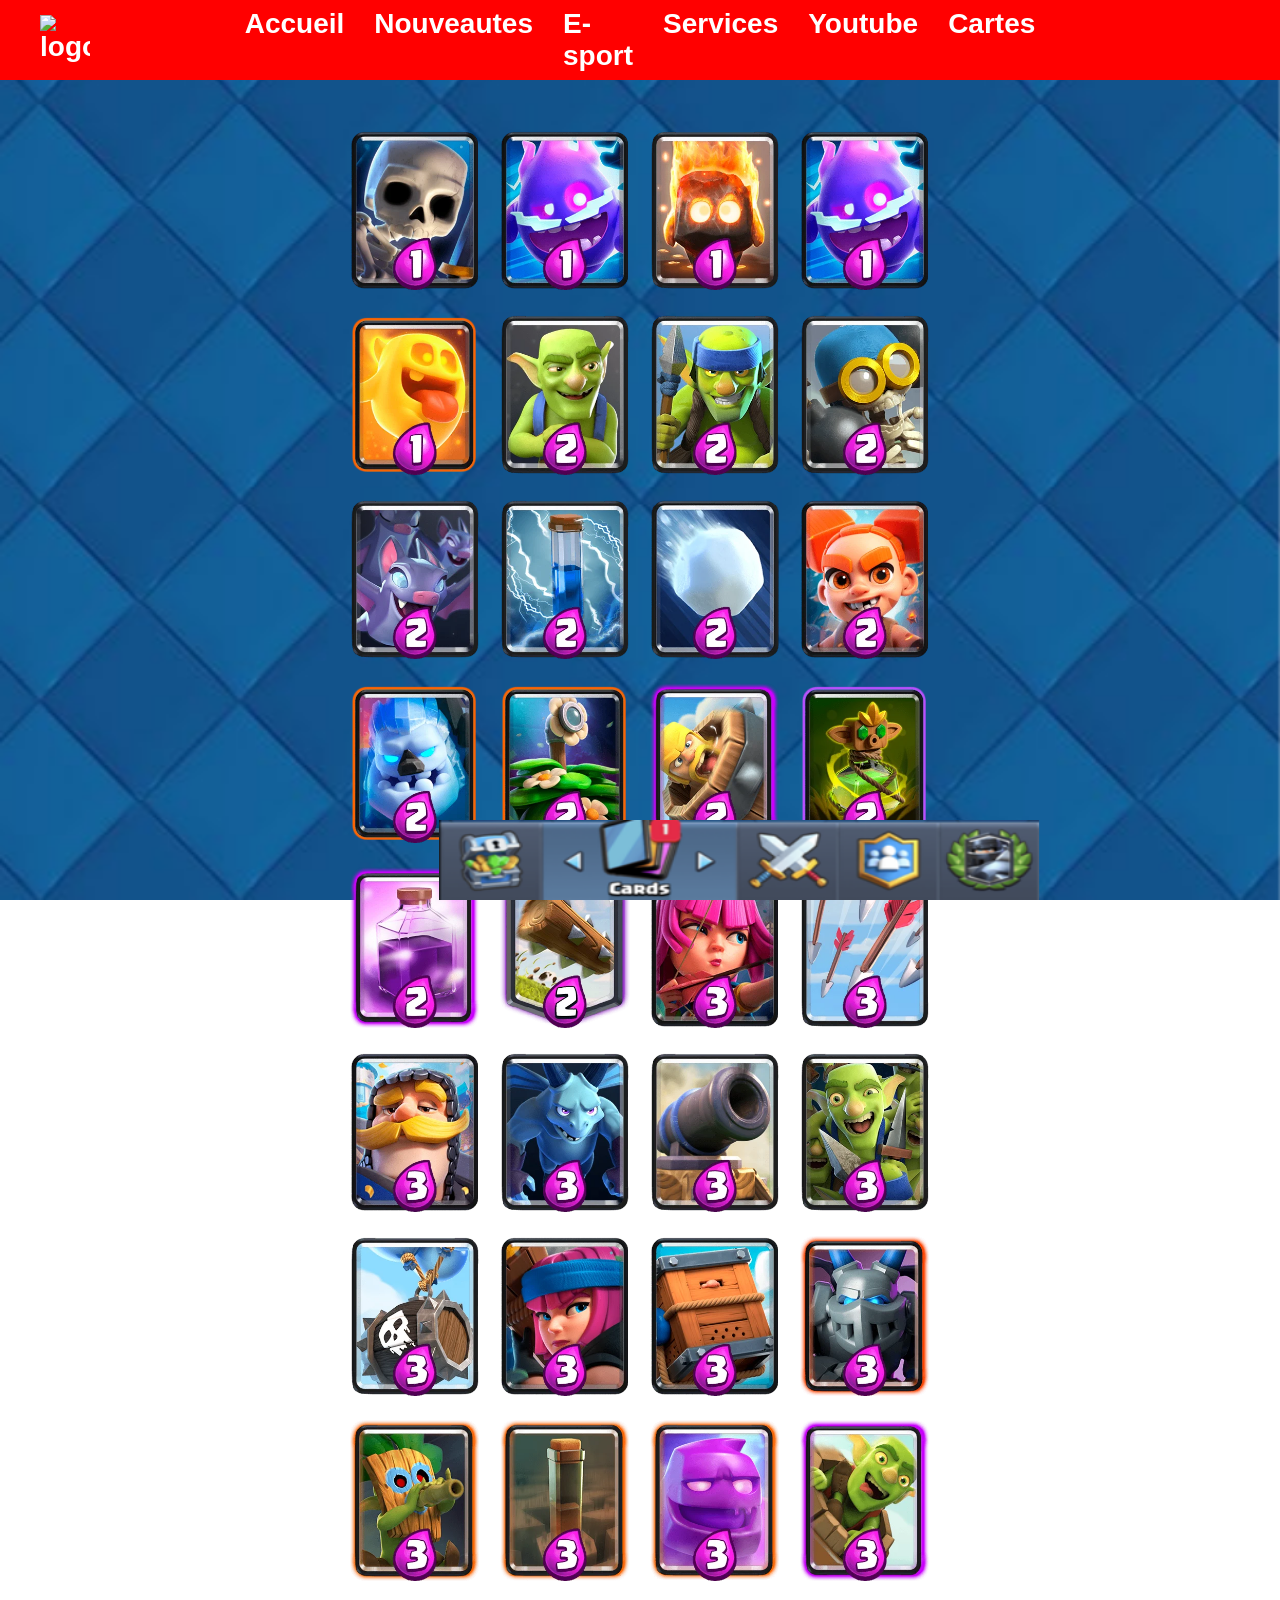
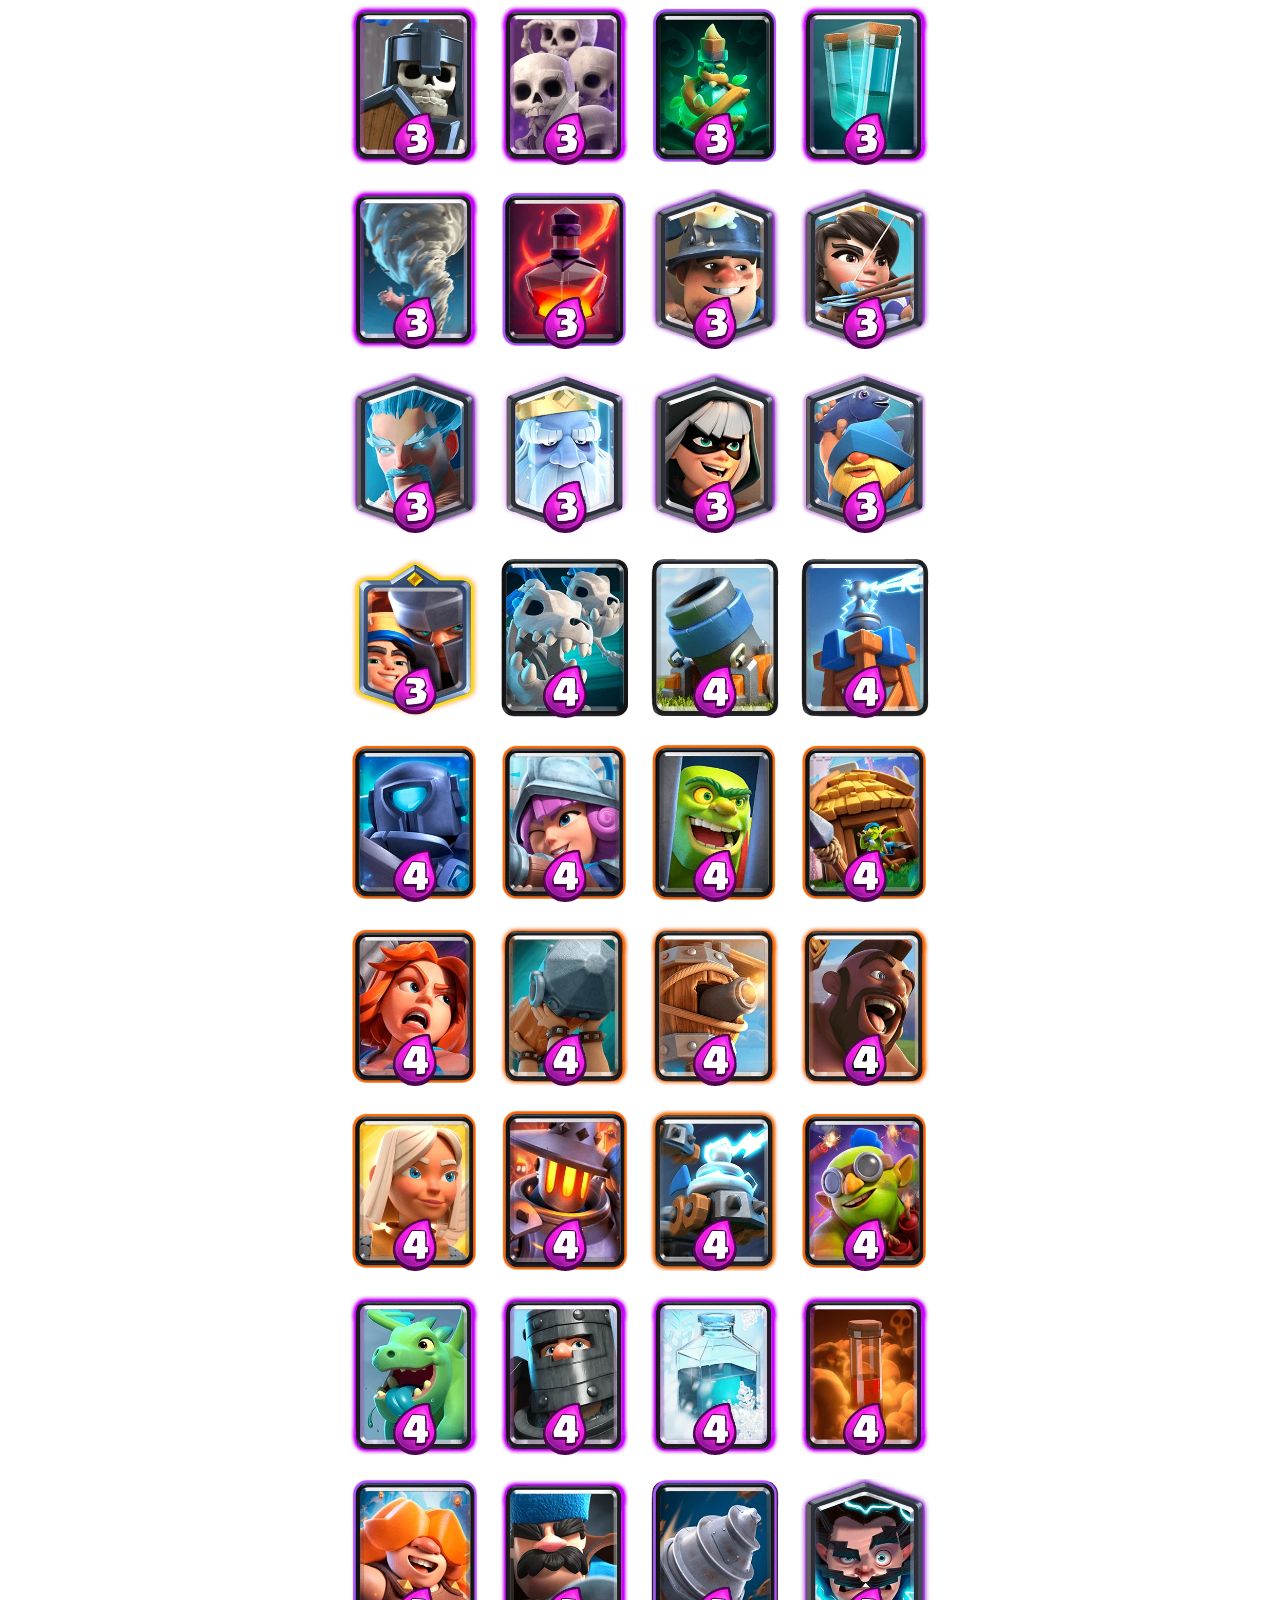
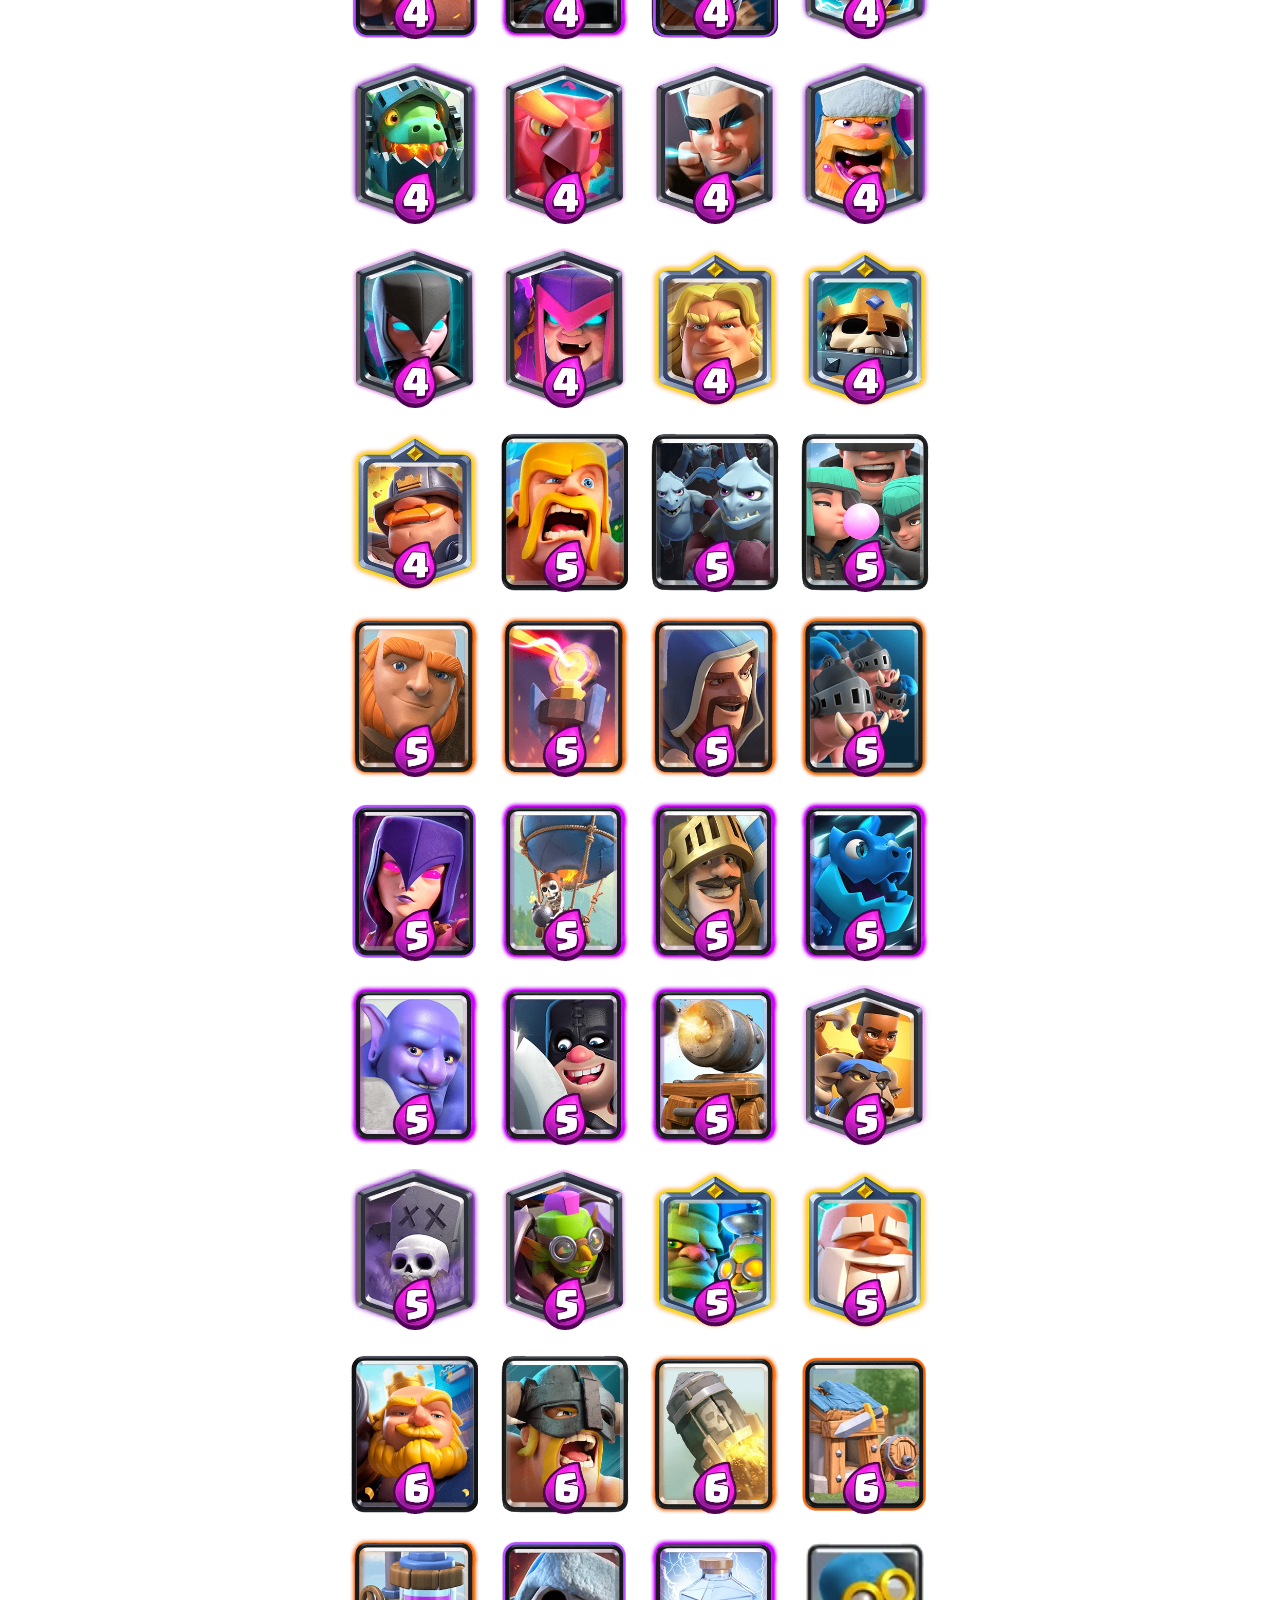
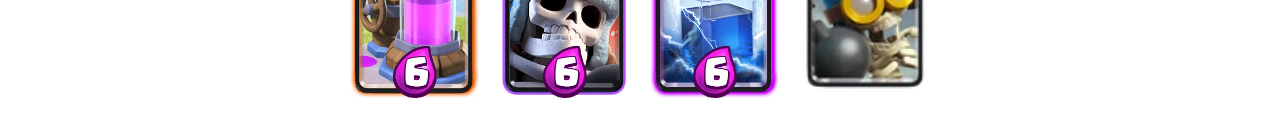
==== cartes.html @ 2c396a4c "commiit" ====
<!DOCTYPE html>
<html lang="fr">
<head>
    <meta charset="UTF-8_fr">
    <meta name="viewport" content="width=device-width, initial-scale=1.0">
    <title>Clash Royale Suisse 🇨🇭</title>
    <link rel="stylesheet" href="style_webdb.css">
    <link rel="icon" href="Capture d’écran 2026-01-23 150504.png" type="image/png">
</head>
<body>
    <header>
<div id="header">

</div>
    <nav class="navigation">
        <a href="site_p_webdb.html" class="logo-link">
          
          <!--image arriere page-->
            <img src="Capture d’écran 2026-01-23 150504.png" alt="logo" id="logo" width="50" height="50">
        </a>

        <!--liens en haut-->
        <div class="nav-links">
            <a href="site_p_webdb.html">Accueil</a>
            <a href="site_news.html">Nouveautes</a>
            <a href="https://discord.com/">E-sport</a>
            <a href="site_contact.html">Services</a>
            <a href="https://www.youtube.com/@mhlgcr_off">Youtube</a>
            <a href="https://www.youtube.com/@mhlgcr_off">Cartes</a>

        </div>
    </nav>
    <img src="a2fb230ac13e58c9232bc22892220593.jpg" alt="Image de fond" class="arrire-image-pour-site">
    </header>
    <div class="cr-margin">
        <a href="youtube.com">
        <img src="Skellies.webp" alt="Carte de Bomber">
    </a>
    <a href="tiktok.com">
        <img src="ElectroSpirit.webp" alt="Carte de Bomber">
    </a>
    <a href="tiktok.com">
        <img src="FireSpirit.webp" alt="Carte de Bomber">
    </a>
    <a href="tiktok.com">
        <img src="ElectroSpirit.webp" alt="Carte de Bomber">
    </a>
    <a href="tiktok.com">
        <img src="HealSpirit.webp" alt="Carte de Bomber">
    </a>
    <a href="tiktok.com">
        <img src="Gobs.webp" alt="Carte de Bomber">
    </a>
    <a href="tiktok.com">
        <img src="SpearGobs.webp" alt="Carte de Bomber">
    </a>
    <a href="tiktok.com">
        <img src="Bomber.webp" alt="Carte de Bomber">
    </a>
    <a href="youtube.com">
        <img src="Bats.webp" alt="Carte de Bomber">
    </a>
    <a href="tiktok.com">
        <img src="Zap.webp" alt="Carte de Bomber">
    </a>
    <a href="tiktok.com">
        <img src="Snowball.webp" alt="Carte de Bomber">
    </a>
    <a href="tiktok.com">
        <img src="Berserker.webp" alt="Carte de Bomber">
    </a>
    <a href="tiktok.com">
        <img src="IceGolem.webp" alt="Carte de Bomber">
    </a>
    <a href="tiktok.com">
        <img src="SuspiciousBush.webp" alt="Carte de Bomber">
    </a>
    <a href="tiktok.com">
        <img src="BarbBarrel.webp" alt="Carte de Bomber">
    </a>
    <a href="tiktok.com">
        <img src="GoblinCurse.webp" alt="Carte de Bomber">
    </a>
    <a href="youtube.com">
        <img src="Rage.webp" alt="Carte de Bomber">
    </a>
    <a href="tiktok.com">
        <img src="Log.webp" alt="Carte de Bomber">
    </a>
    <a href="tiktok.com">
        <img src="Archers.webp" alt="Carte de Bomber">
    </a>
    <a href="tiktok.com">
        <img src="Arrows.webp" alt="Carte de Bomber">
    </a>
    <a href="tiktok.com">
        <img src="Knight.webp" alt="Carte de Bomber">
    </a>
    <a href="tiktok.com">
        <img src="Minions.webp" alt="Carte de Bomber">
    </a>
    <a href="tiktok.com">
        <img src="Cannon.webp" alt="Carte de Bomber">
    </a>
    <a href="tiktok.com">
        <img src="GobGang.webp" alt="Carte de Bomber">
    </a>
    <a href="youtube.com">
        <img src="SkellyBarrel.webp" alt="Carte de Bomber">
    </a>
    <a href="tiktok.com">
        <img src="Firecracker.webp" alt="Carte de Bomber">
    </a>
    <a href="tiktok.com">
        <img src="RoyalDelivery.webp" alt="Carte de Bomber">
    </a>
    <a href="tiktok.com">
        <img src="MM.webp" alt="Carte de Bomber">
    </a>
    <a href="tiktok.com">
        <img src="DartGob.webp" alt="Carte de Bomber">
    </a>
    <a href="tiktok.com">
        <img src="Earthquake.webp" alt="Carte de Bomber">
    </a>
    <a href="tiktok.com">
        <img src="ElixirGolem.webp" alt="Carte de Bomber">
    </a>
    <a href="tiktok.com">
        <img src="Barrel.webp" alt="Carte de Bomber">
    </a>
    <a href="youtube.com">
        <img src="Guards.webp" alt="Carte de Bomber">
    </a>
    <a href="tiktok.com">
        <img src="Skarmy.webp" alt="Carte de Bomber">
    </a>
    <a href="tiktok.com">
        <img src="Vines.webp" alt="Carte de Bomber">
    </a>
    <a href="tiktok.com">
        <img src="Clone.webp" alt="Carte de Bomber">
    </a>
    <a href="tiktok.com">
        <img src="Tornado.webp" alt="Carte de Bomber">
    </a>
    <a href="tiktok.com">
        <img src="Void.webp" alt="Carte de Bomber">
    </a>
    <a href="tiktok.com">
        <img src="Miner.webp" alt="Carte de Bomber">
    </a>
    <a href="tiktok.com">
        <img src="Princess.webp" alt="Carte de Bomber">
    </a>
    <a href="youtube.com">
        <img src="IceWiz.webp" alt="Carte de Bomber">
    </a>
    <a href="tiktok.com">
        <img src="Ghost.webp" alt="Carte de Bomber">
    </a>
    <a href="tiktok.com">
        <img src="Bandit.webp" alt="Carte de Bomber">
    </a>
    <a href="tiktok.com">
        <img src="Fisherman.webp" alt="Carte de Bomber">
    </a>
    <a href="tiktok.com">
        <img src="LittlePrince.webp" alt="Carte de Bomber">
    </a>
    <a href="tiktok.com">
        <img src="SkeletonDragons.webp" alt="Carte de Bomber">
    </a>
    <a href="tiktok.com">
        <img src="Mortar.webp" alt="Carte de Bomber">
    </a>
    <a href="tiktok.com">
        <img src="Tesla.webp" alt="Carte de Bomber">
    </a>
    <a href="youtube.com">
        <img src="MP.webp" alt="Carte de Bomber">
    </a>
    <a href="tiktok.com">
        <img src="Musk.webp" alt="Carte de Bomber">
    </a>
    <a href="tiktok.com">
        <img src="GoblinCage.webp" alt="Carte de Bomber">
    </a>
    <a href="tiktok.com">
        <img src="GobHut.webp" alt="Carte de Bomber">
    </a>
    <a href="tiktok.com">
        <img src="Valk.webp" alt="Carte de Bomber">
    </a>
    <a href="tiktok.com">
        <img src="Ram.webp" alt="Carte de Bomber">
    </a>
    <a href="tiktok.com">
        <img src="FlyingMachine.webp" alt="Carte de Bomber">
    </a>
    <a href="tiktok.com">
        <img src="Hog.webp" alt="Carte de Bomber">
    </a>
    <a href="youtube.com">
        <img src="BattleHealer.webp" alt="Carte de Bomber">
    </a>
    <a href="tiktok.com">
        <img src="Furnace.webp" alt="Carte de Bomber">
    </a>
    <a href="tiktok.com">
        <img src="Zappies.webp" alt="Carte de Bomber">
    </a>
    <a href="tiktok.com">
        <img src="GoblinDemolisher.webp" alt="Carte de Bomber">
    </a>
    <a href="tiktok.com">
        <img src="BabyD.webp" alt="Carte de Bomber">
    </a>
    <a href="tiktok.com">
        <img src="DarkPrince.webp" alt="Carte de Bomber">
    </a>
    <a href="tiktok.com">
        <img src="Freeze.webp" alt="Carte de Bomber">
    </a>
    <a href="tiktok.com">
        <img src="Poison.webp" alt="Carte de Bomber">
    </a>
    <a href="youtube.com">
        <img src="RuneGiant.webp" alt="Carte de Bomber">
    </a>
    <a href="tiktok.com">
        <img src="Hunter.webp" alt="Carte de Bomber">
    </a>
    <a href="tiktok.com">
        <img src="GoblinDrill.webp" alt="Carte de Bomber">
    </a>
    <a href="tiktok.com">
        <img src="eWiz.webp" alt="Carte de Bomber">
    </a>
    <a href="tiktok.com">
        <img src="InfernoD.webp" alt="Carte de Bomber">
    </a>
    <a href="tiktok.com">
        <img src="Phoenix.webp" alt="Carte de Bomber">
    </a>
    <a href="tiktok.com">
        <img src="MagicArcher.webp" alt="Carte de Bomber">
    </a>
    <a href="tiktok.com">
        <img src="Lumber.webp" alt="Carte de Bomber">
    </a>
    <a href="youtube.com">
        <img src="NightWitch.webp" alt="Carte de Bomber">
    </a>
    <a href="tiktok.com">
        <img src="MotherWitch.webp" alt="Carte de Bomber">
    </a>
    <a href="tiktok.com">
        <img src="GoldenKnight.webp" alt="Carte de Bomber">
    </a>
    <a href="tiktok.com">
        <img src="SkeletonKing.webp" alt="Carte de Bomber">
    </a>
    <a href="tiktok.com">
        <img src="MightyMiner.webp" alt="Carte de Bomber">
    </a>
    <a href="tiktok.com">
        <img src="Barbs.webp" alt="Carte de Bomber">
    </a>
    <a href="tiktok.com">
        <img src="Horde.webp" alt="Carte de Bomber">
    </a>
    <a href="tiktok.com">
        <img src="Rascals.webp" alt="Carte de Bomber">
    </a>
    <a href="youtube.com">
        <img src="Giant.webp" alt="Carte de Bomber">
    </a>
    <a href="tiktok.com">
        <img src="Inferno.webp" alt="Carte de Bomber">
    </a>
    <a href="tiktok.com">
        <img src="Wiz.webp" alt="Carte de Bomber">
    </a>
    <a href="tiktok.com">
        <img src="RoyalHogs.webp" alt="Carte de Bomber">
    </a>
    <a href="tiktok.com">
        <img src="Witch.webp" alt="Carte de Bomber">
    </a>
    <a href="tiktok.com">
        <img src="Balloon.webp" alt="Carte de Bomber">
    </a>
    <a href="tiktok.com">
        <img src="Prince.webp" alt="Carte de Bomber">
    </a>
    <a href="tiktok.com">
        <img src="eDragon.webp" alt="Carte de Bomber">
    </a>
    <a href="youtube.com">
        <img src="Bowler.webp" alt="Carte de Bomber">
    </a>
    <a href="tiktok.com">
        <img src="Exe.webp" alt="Carte de Bomber">
    </a>
    <a href="tiktok.com">
        <img src="CannonCart.webp" alt="Carte de Bomber">
    </a>
    <a href="tiktok.com">
        <img src="RamRider.webp" alt="Carte de Bomber">
    </a>
    <a href="tiktok.com">
        <img src="Graveyard.webp" alt="Carte de Bomber">
    </a>
    <a href="tiktok.com">
        <img src="GoblinMachine.webp" alt="Carte de Bomber">
    </a>
    <a href="tiktok.com">
        <img src="Goblinstein.webp" alt="Carte de Bomber">
    </a>
    <a href="tiktok.com">
        <img src="Monk.webp" alt="Carte de Bomber">
    </a>
    <a href="youtube.com">
        <img src="RG.webp" alt="Carte de Bomber">
    </a>
    <a href="tiktok.com">
        <img src="eBarbs.webp" alt="Carte de Bomber">
    </a>
    <a href="tiktok.com">
        <img src="Rocket.webp" alt="Carte de Bomber">
    </a>
    <a href="tiktok.com">
        <img src="BarbHut.webp" alt="Carte de Bomber">
    </a>
    <a href="tiktok.com">
        <img src="Pump.webp" alt="Carte de Bomber">
    </a>
    <a href="tiktok.com">
        <img src="GiantSkelly.webp" alt="Carte de Bomber">
    </a>
    <a href="tiktok.com">
        <img src="Lightning.webp" alt="Carte de Bomber">
    </a>
    <a href="tiktok.com">
        <img src="BomberCard.webp" alt="Carte de Bomber">
    </a>
        
    </div>
    <img src="cardmenu.png" class="card-menu-bottom">
</body>
</html>
---- style_webdb.css ----
@font-face {
    font-family: 'Supercell-Magic';
    src: url('https://online-fonts.com/fonts/clash-royale-mobile-ui') format('Clash Text Regular 400'),
         url('https://online-fonts.com/fonts/clash-royale-mobile-ui') format('Clash Text Regular 400');
    font-weight: normal;
    font-style: normal;
}
* {
    margin: 0;
    padding: 0;
    box-sizing: border-box;
    font-family: 'Poppins', sans-serif;
}
.navigation {
    display: flex;
    align-items: center;
    background-color: #ff0000;
    padding: 15px 40px;
    justify-content: space-between;
    position: fixed;
    width: 100%;
    top: 0;
    left: 0;
    z-index: 100;
    font-family: 'Poppins', sans-serif;
}
#logo {
    display: block;
}
.nav-links {
    display: flex;
    gap: 30px;
    position: absolute;
    left: 50%;
    transform: translateX(-50%);
    font-family: 'Poppins', sans-serif;
}
.nav-right {
    display: flex;
    position: absolute;
    right: 40px;
}
.btn-option {
    background: none;
    border: none;
    color: #ffffff;
    font-size: 28px;
    cursor: pointer;
    transition: transform 0.3s;
}
.btn-option:hover {
    transform: scale(1.2);
}
.navigation a {
    color: #ffffff;
    font-family: 'Poppins', sans-serif;
    text-decoration: none;
    font-weight: bold;
    font-size: 28px;
}
.hook {
    font-weight: bold;
    font-family: 'Poppins', sans-serif;
    text-align: center;
    margin-top: 1px;
}
.hook h1 {
    font-size: 50px;
    margin: 1px 0;
  background-image: linear-gradient(to left, rgb(255, 0, 0), #ff6969, #fc8b8b, rgb(255, 0, 0));
  -webkit-background-clip: text;
  background-clip: text;
  -webkit-text-fill-color: transparent;
  color: transparent;
}
footer {
    background-color: #e7e0e0;
    color: rgb(255, 0, 0);
    text-align: center;
    padding: 15px;
    font-size: 15px;
    width: 100%;
    z-index: 100;
}
.hook2 {
    font-weight: bold;
    font-family: 'Poppins', sans-serif;
    margin-top: 1px;
}
.small-box {
    width: 250px;
    height: 100px;
    background-color: #8b7c7c;
    color: white;
    display: flex;
    align-items: center;
    justify-content: center;
    margin: 20px auto;
    align-items: baseline;
}



.news-container {
  display: flex;
  flex-direction: column;
  align-items: center;
  padding: 40px 20px;
  font-family: 'Segoe UI', Tahoma, Geneva, Verdana, sans-serif;
}
@media only screen and (max-width: 768px) {
    .news-container {
        display: flex;
  flex-direction: column;
  align-items: center;
  padding: 40px 20px;
    }
}

.section-title {
  color: red;
  margin-bottom: 20px;
  font-size: 24px;
}


.news-card {
  max-width: 1200px;
  width: 100%;
  background-color: rgba(0, 0, 0, 0.85);
  border-radius: 20px;
  overflow: hidden;
  box-shadow: 0 10px 30px rgba(0, 0, 0, 0.5);
  border: 1px solid #333; 
  margin: 10px;
  font-family: 'Segoe UI', Tahoma, Geneva, Verdana, sans-serif;
}


.card-image-container img {
  width: 100%;
  height: auto;
  display: block;
  padding: 15px;
  box-sizing: border-box;
  border-radius: 30px;
}

.card-content {
  padding: 25px;
  text-align: left;
}

.card-title {
  color: #ff00f2;
  font-size: 1.4rem;
  margin-bottom: 5px;
  line-height: 1.3;
}

.card-title .highlight {
  color: #c8ff00;
  font-family: 'Segoe UI', Tahoma, Geneva, Verdana, sans-serif;
}

.card-text {
  color: #ffffff;
  font-size: 20px;
  max-width: 1200px;
  line-height: 1.6;
  font-family: 'Segoe UI', Tahoma, Geneva, Verdana, sans-serif;
}

.more-link {
  color: #72609c;
  text-decoration: none;
  font-style: italic;
}

.more-link:hover {
  color: #ff0000;
}
.stats-actuels-box {
    border: 2px solid #ff0000;
    padding: 10px;
    margin: 10px 0;
}
body {
  font-family: 'Poppins', sans-serif;
  margin: 0;
  padding-top: 110px;
  padding-bottom: 0;
}
section {
  zoom: 1.10;
  text-align: center;
  display: flex;
  align-self:center;
  flex-direction: column;
    align-items: center;
}

article a {
  color: #2600ff;
  text-decoration: none;
  font-weight: bold;
}

article img {
  border-radius: 8px;
  margin: 15px 0;
  box-shadow: 0 4px 8px rgba(0,0,0,0.2);
}

@media (max-width: 768px) {
  article {
    padding: 15px;
    margin: 10px 5px;
    font-size: 14px;
  }
  article img {
    max-width: 100%;
  }
  .navigation a {
    font-size: 18px;
  }
  .nav-links {
    gap: 20px;
  }
}
h2 {
  color: #ff1100;
}
.back-video {
    position: fixed;
    right: 0;
    bottom: 0;
    min-width: 100%;
    min-height: 100%;
    z-index: -1;
    object-fit: cover;
}


.content {
    position: relative;
    z-index: 1;
}
.description-box {
  padding: 0px;
  margin: 0px 0;
  justify-content: center;
    text-align: center;
    font-family: 'Poppins', sans-serif;
    font-size: 45px;
    font-weight: bold;
    color: #ff0000;
}
.video-and-description-box {
  display: flex;
  gap: 20px;
  align-items: center;
}
.video-and-description-box video {
  flex: 1;
  justify-content: center;
  margin-left: 800px;
}
h1 {
    color: #e90000;
    text-align: center;
    justify-content: center;
    display: block;
    padding: 10px;
    margin-bottom: 20px;
    
}
.autoplay-centered-video {
    display: block;
    margin: 0 auto;
}
.contact-box {
        max-width: 400px;
        margin: 50px auto;
        padding: 30px;
        background: #ffffff;
        border-radius: 15px;
        box-shadow: 0px 10px 20px rgba(0,0,0,0.1);
        font-family: 'Poppins', sans-serif;
    }

    .contact-box h2 {
        text-align: center;
        color: #333;
        margin-bottom: 20px;
    }
    .contact-box input, 
    .contact-box textarea {
        width: 100%;
        padding: 12px;
        margin-bottom: 15px;
        border: 1px solid #ddd;
        border-radius: 8px;
        box-sizing: border-box;
    }
    .contact-box input:focus, 
    .contact-box textarea:focus {
        outline: none;
        border-color: #007bff;
        box-shadow: 0 0 5px rgba(0,123,255,0.3);
    }
    .contact-box button {
        width: 100%;
        padding: 12px;
        background-color: #007bff;
        color: white;
        border: none;
        border-radius: 8px;
        font-size: 16px;
        cursor: pointer;
        transition: background 0.3s;
    }

    .contact-box button:hover {
        background-color: #0056b3;
    }
    .choix-de-saison-button {
        display: block;
        width: 300px;
        padding: 10px;
        background-color: #ff0000;
        color: white;
        border: none;
        border-radius: 5px;
        font-size: 16px;
        cursor: pointer;
        text-align: center;
        transition: background-color 0.3s, box-shadow 0.3s;
        position: fixed;
        right: 20px;
        z-index: 1000;
        margin: 10px 0;
    }
    
    .choix-de-saison-button:nth-of-type(1) {
        top: 100px;
    }
    
    .choix-de-saison-button:nth-of-type(2) {
        top: 160px;
    }
        .choix-de-saison-button:nth-of-type(3) {
        top: 220px;
    }
        .choix-de-saison-button:nth-of-type(4) {
        top: 280px;
    }
        .choix-de-saison-button:nth-of-type(5) {
        top: 340px;
    }
        .choix-de-saison-button:nth-of-type(6) {
        top: 400px;
    }
        .choix-de-saison-button:nth-of-type(7) {
        top: 460px;
    }
        .choix-de-saison-button:nth-of-type(8) {
        top: 520px;
    }
    .choix-de-saison-button:hover {
        background-color: #cc0000;
    }
    .choix-de-saison-button:active {
        background-color: #990000;
    }
    .choix-de-saison-button:focus {
        outline: none;
        box-shadow: 0 0 5px rgba(255,0,0,0.5);
    }
    .choix-de-saison-button:disabled {
        background-color: #b5b5be;
        color: #b4b6d4;
        cursor: not-allowed;
    }
    .choix-de-saison-button:disabled p {
        color: hsl(235, 37%, 80%);
    }
    .choix-de-saison-button p {
        font-family: 'Poppins', sans-serif;
        font-size: 20px;
        margin : 0;
        font-weight: bold;
    }
.article-dernieres-nouveautes-box {
    border : 2px solid #1900ff;
    padding: 10px;
    margin: 10px 0;
    border-width: 50px;
}
  .conteneur {
    display: flex;               
    gap: 20px;                   
    flex-wrap: wrap;     
    justify-content: center;
    padding: 2px;
    margin-top: 1px;
    text-align: center;
  }

  .box {                   
    width: 500px;
    height: 800px;
    background-color: #f9f9f9;
  }
  .box-wiki {
    width: 400px;
    height: 200px;
    background-color: #f9f9f9;
  }
  video {
    border: 5px solid #ff0000;
    border-radius: 10px;
    box-shadow: 0 4px 8px rgba(0,0,0,0.2);
    max-width: 100%;
    height: auto;
    }
.conteneur a {
    text-decoration: none;
    color: #ff0000;
}
.conteneur a :visited {
    color: #ff0000;
}
.arrire-image-pour-site {
    position: fixed;
    top: 0;
    left: 0;
    width: 100vw;
    height: 100vh;
    z-index: -1;
    object-fit: cover;
    object-position: center;
}

@media only screen and (max-width: 768px) {
    .arrire-image-pour-site {
        transform: scale(1.1);
    }
}
.live-button {
    background-color: red;
    color: white;
    font-weight: bold;
    padding: 10px 25px;
    border: none;
    border-radius: 8px;
    font-size: 18px;
    cursor: pointer;
    animation: blink 2.5s infinite;
    box-shadow: 0 0 10px rgba(255, 0, 0, 0.7);
}

@keyframes blink {
    0%, 50%, 100% { opacity: 1; }
    25%, 75% { opacity: 0; }
}

.live-button:hover {
    box-shadow: 0 0 20px rgba(255, 0, 0, 1);
}
button {
  font: inherit;
  background-color: #ff0000;
  border: 0;
  color: #ffffff;
  border-radius: 20px;
  font-size: 33px;
  padding: 20px 15px;
  font-weight: 600;
  cursor: pointer;
  margin: 19px;
}
button a {
    text-decoration: none;
    color: #ffffff;
}
.deck-container {
  display: flex;
  flex-direction: row;
  align-items: center;
  padding: 40px 20px;
}
@media only screen and (max-width: 768px) {
    .deck-container {
  display: flex;
  flex-direction: column;
  align-items: center;
  padding: 40px 20px;
}
}
.share-image {
    width: 30px;
    height: 30px;
    vertical-align: middle;
    margin: 0px;
}
.centered-first-title {
   text-align: center;
   font-family: 'Segoe UI', Tahoma, Geneva, Verdana, sans-serif;
   font-size: 40px;
   color: #ff0000;
   font-weight: 1000;
}
.image-stats {
    text-align: center;
}
.arrow-left-down {
        position: fixed;
    bottom: 20px;
    left: 20px;   
    z-index: 9999;   
    width: 60px;  
    height: auto;
}
.cr-margin {
    display: flex;
    flex-wrap: wrap;
    gap: 20px;
    justify-content: center;
    padding: 20px;
    max-width: 700px;
    margin: 0 auto;
}
.cr-margin img {
    width: 130px;
    height: auto;
}
.card-menu-bottom {
    display: flex;
    position: fixed;
    bottom: 0;
    left: 34.3%;
    z-index: 9999;   
   width: 600px;
   height: 80px;
   justify-content: center;
}
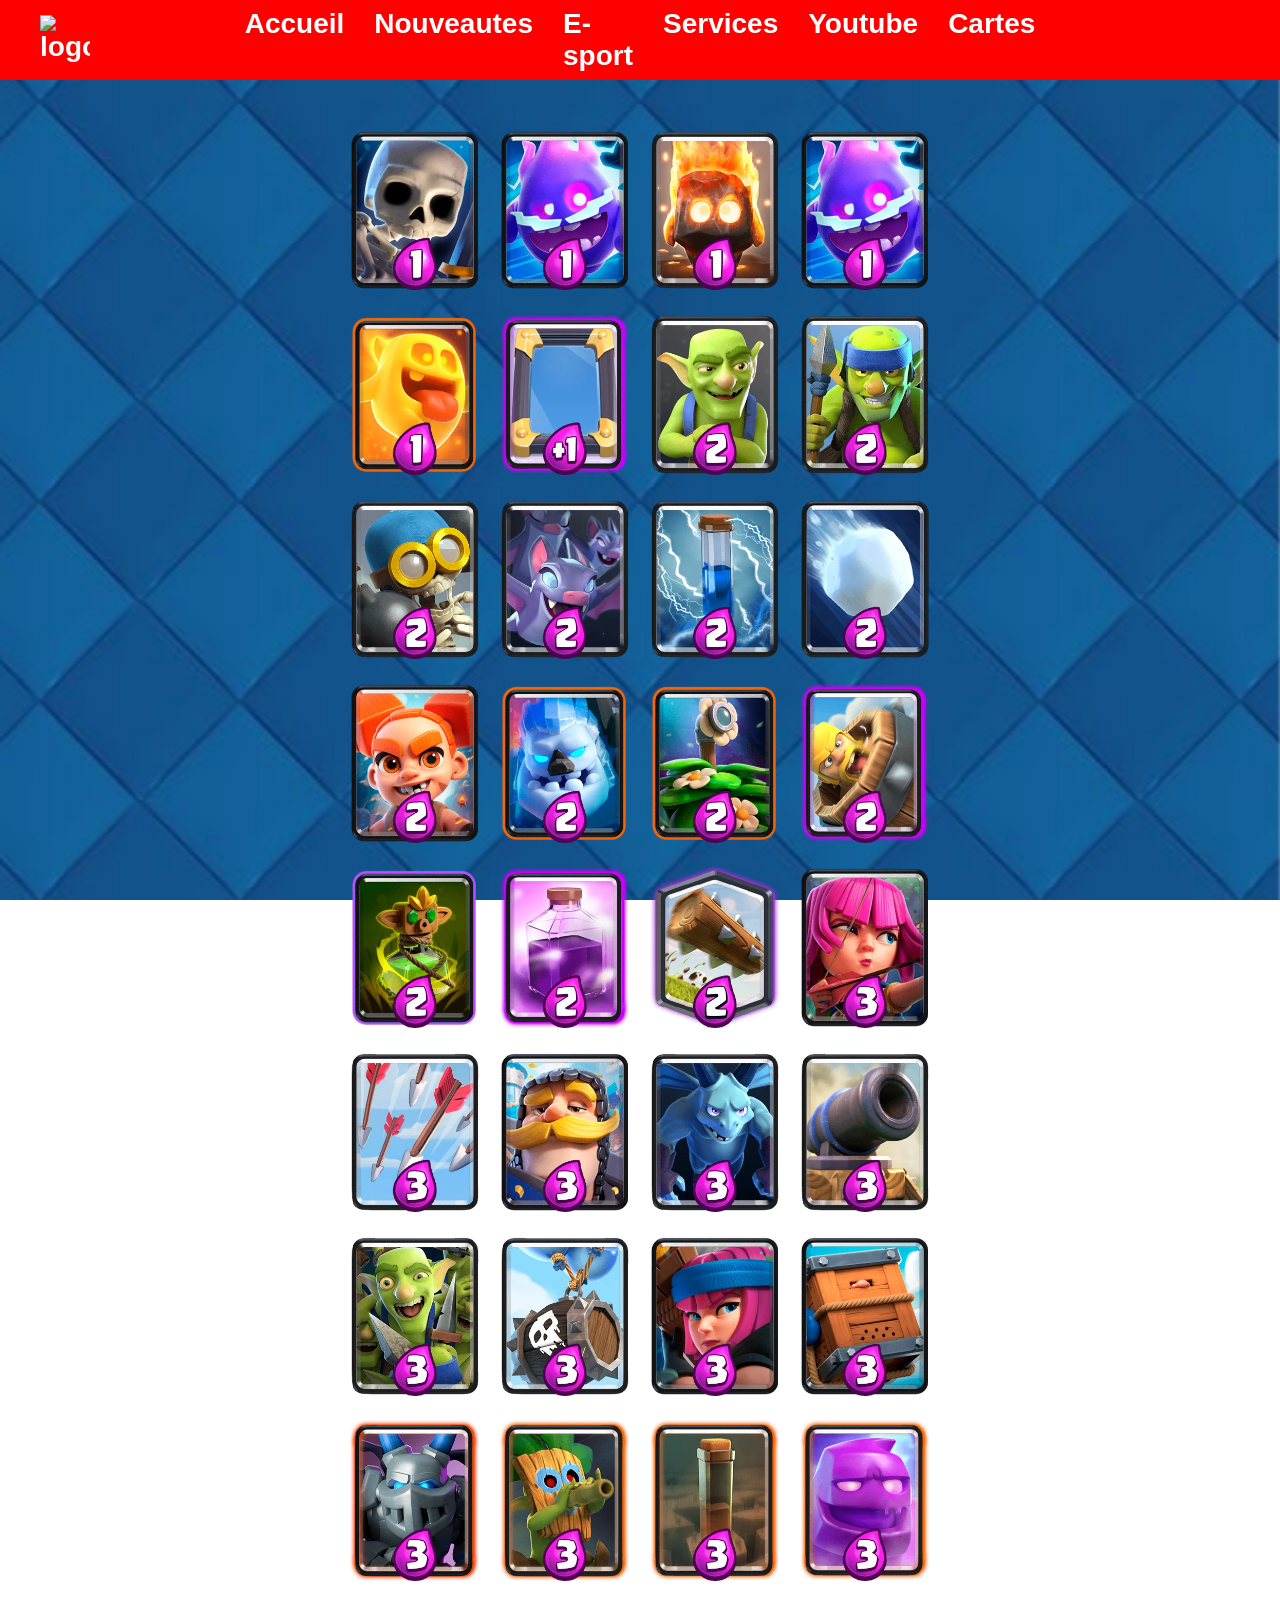
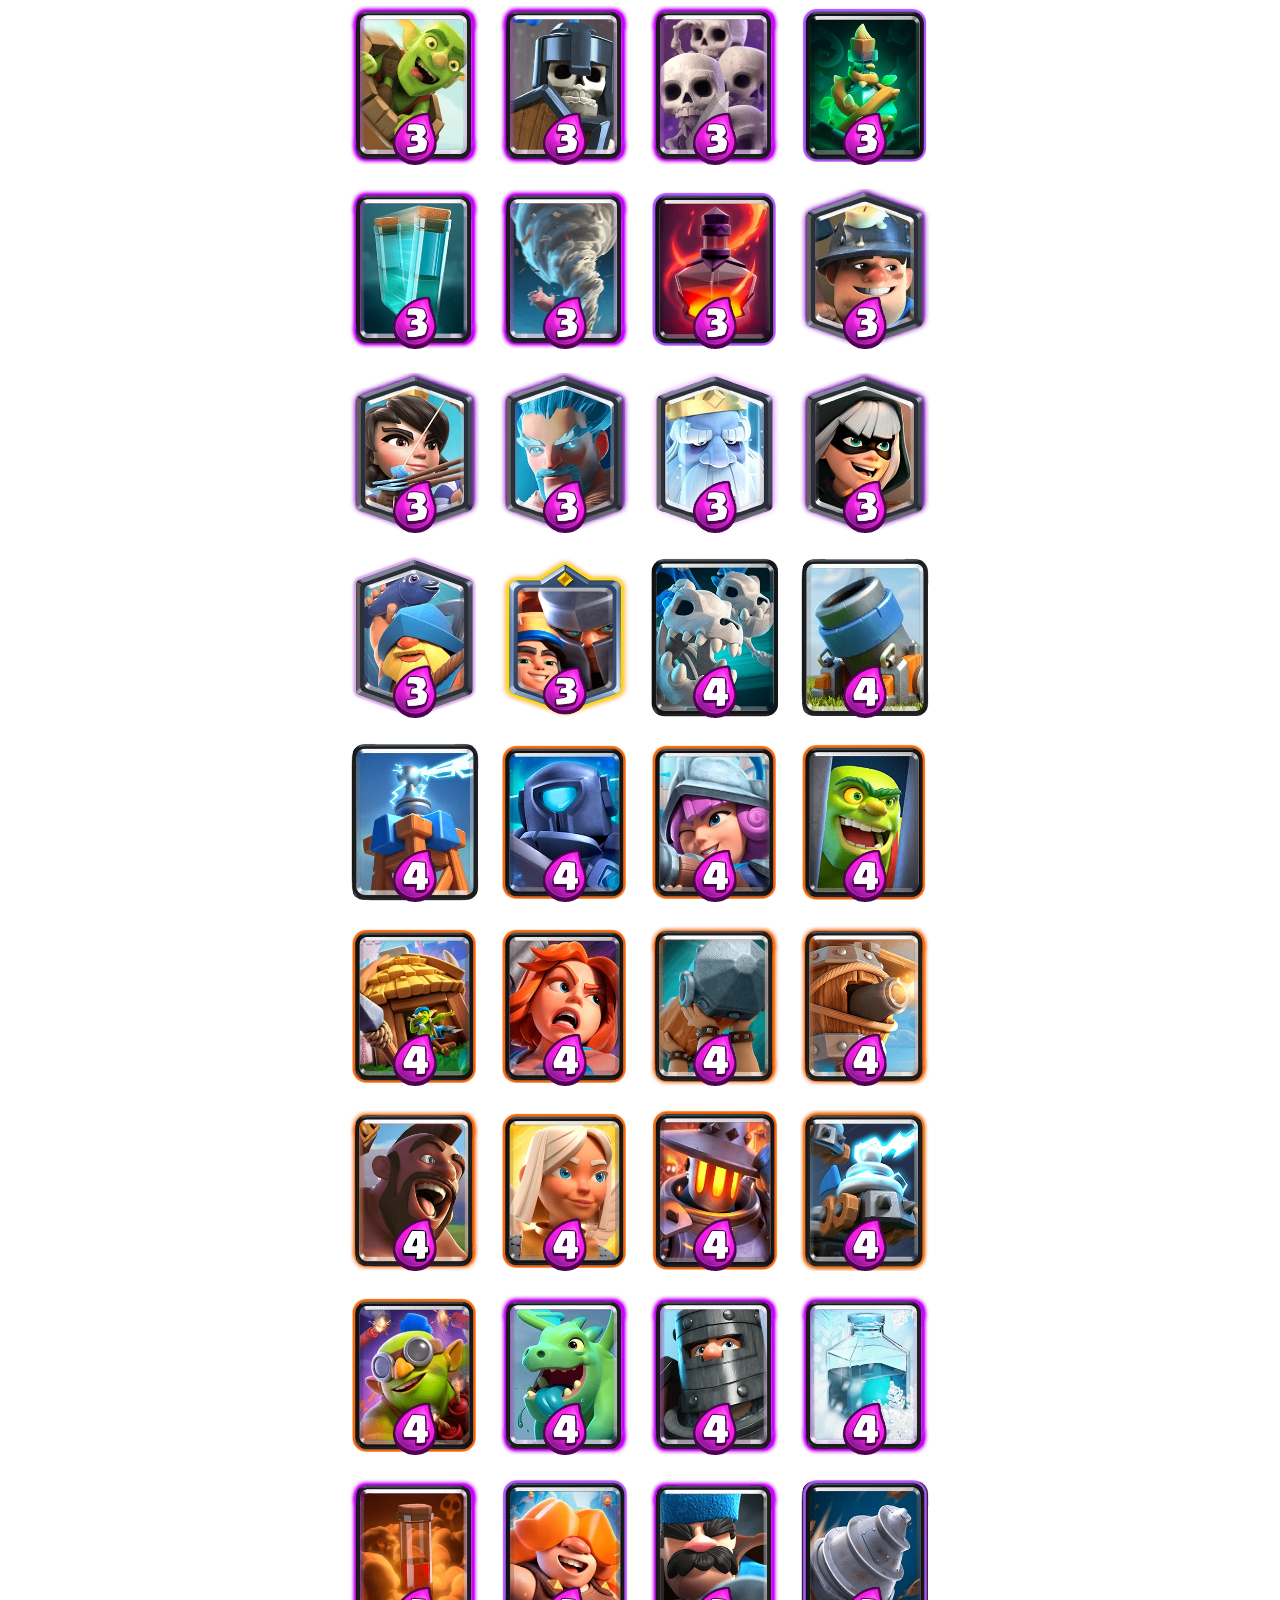
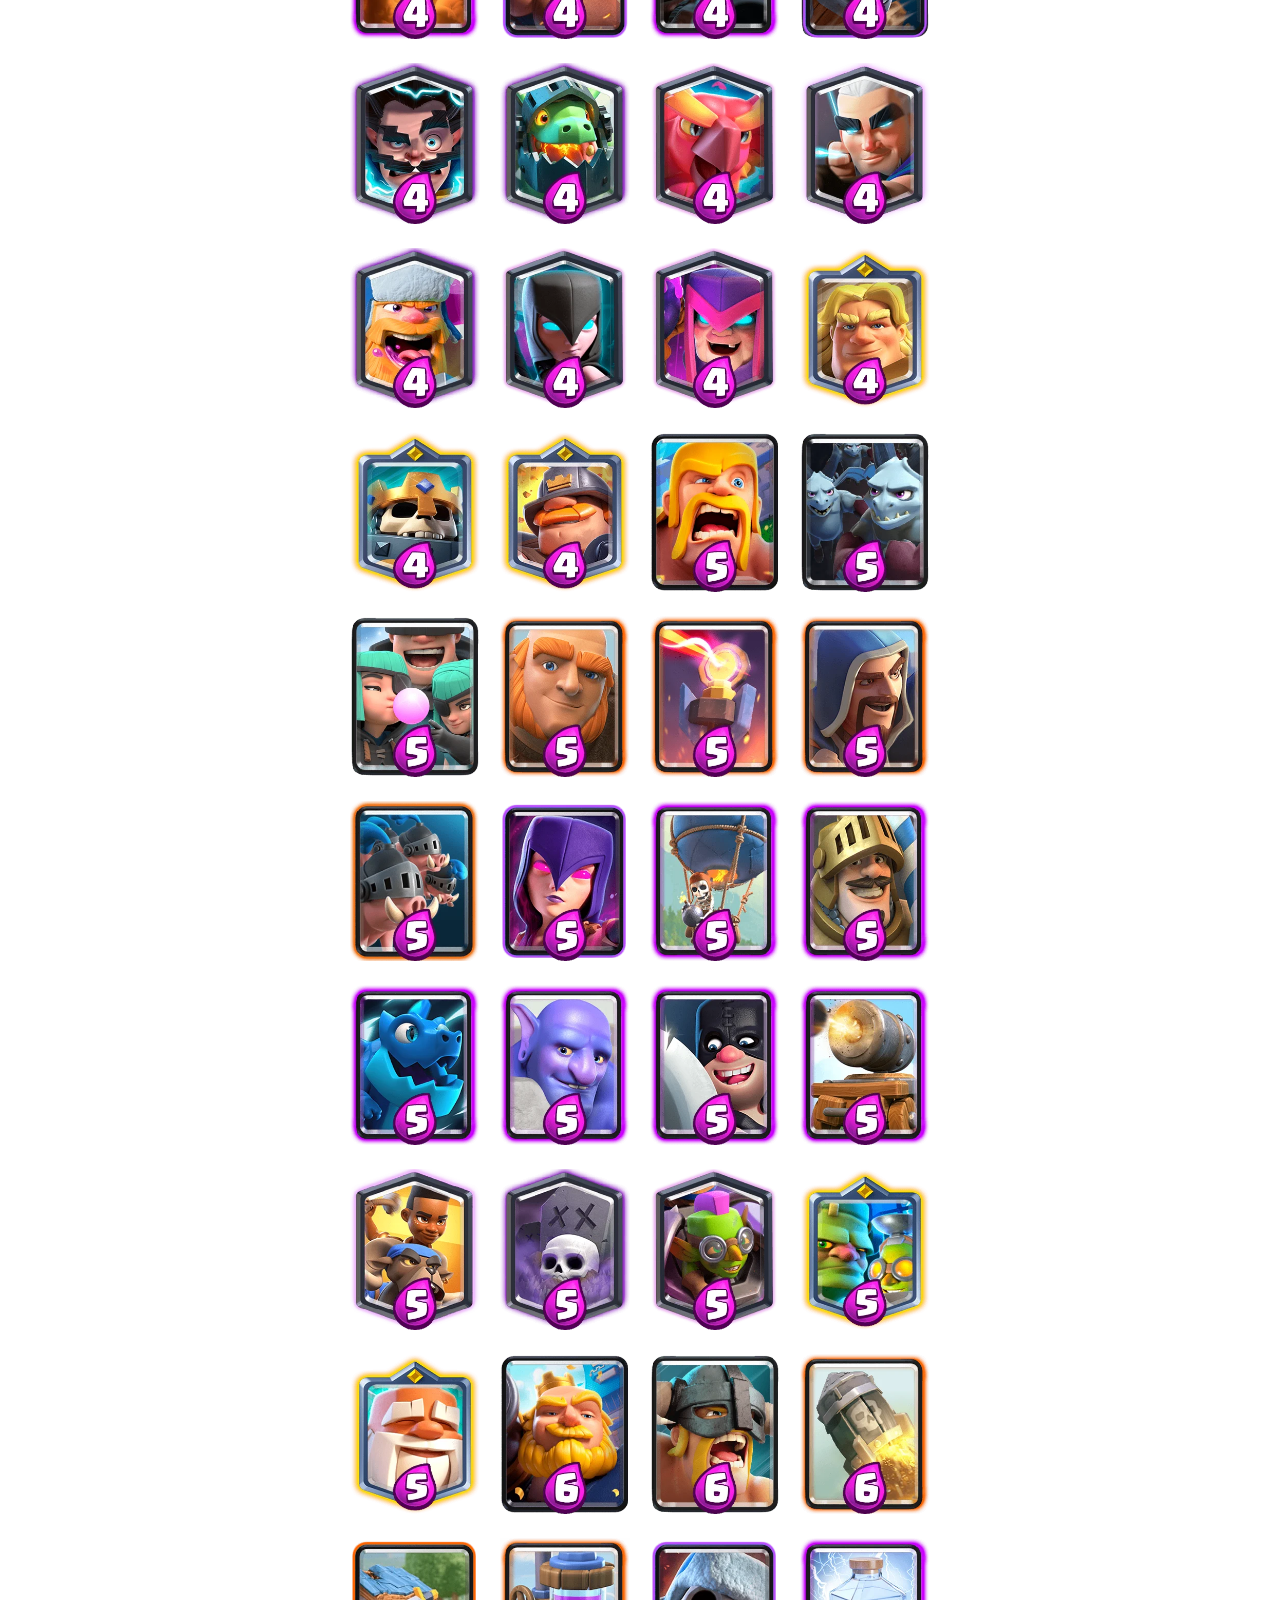
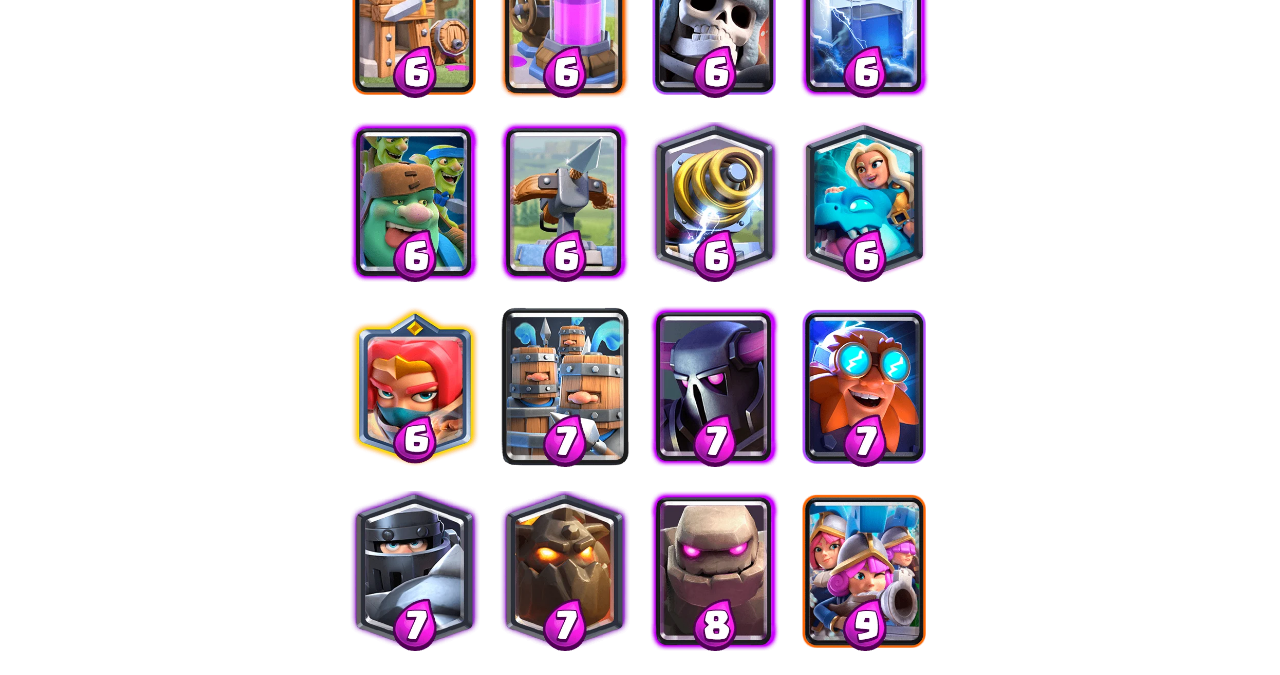
==== commit 10523255: "commit" ====
--- a/cartes.html
+++ b/cartes.html
@@ -33,12 +33,14 @@
     <img src="a2fb230ac13e58c9232bc22892220593.jpg" alt="Image de fond" class="arrire-image-pour-site">
     </header>
     <div class="cr-margin">
+        
         <a href="youtube.com">
         <img src="Skellies.webp" alt="Carte de Bomber">
     </a>
     <a href="tiktok.com">
         <img src="ElectroSpirit.webp" alt="Carte de Bomber">
     </a>
+    
     <a href="tiktok.com">
         <img src="FireSpirit.webp" alt="Carte de Bomber">
     </a>
@@ -48,6 +50,9 @@
     <a href="tiktok.com">
         <img src="HealSpirit.webp" alt="Carte de Bomber">
     </a>
+    <a href="youtube.com">
+        <img src="Mirror.webp" alt="Carte de Bomber">
+    </a>
     <a href="tiktok.com">
         <img src="Gobs.webp" alt="Carte de Bomber">
     </a>
@@ -343,10 +348,43 @@
         <img src="Lightning.webp" alt="Carte de Bomber">
     </a>
     <a href="tiktok.com">
-        <img src="BomberCard.webp" alt="Carte de Bomber">
-    </a>
+        <img src="GobGiant.webp" alt="Carte de Bomber">
+    </a>
+    <a href="tiktok.com">
+        <img src="XBow.webp" alt="Carte de Bomber">
+    </a>
+    <a href="tiktok.com">
+        <img src="Sparky.webp" alt="Carte de Bomber">
+    </a>
+    <a href="tiktok.com">
+        <img src="SpiritEmpress.webp" alt="Carte de Bomber">
+    </a>
+    <a href="tiktok.com">
+        <img src="BossBandit.webp" alt="Carte de Bomber">
+    </a>
+    <a href="tiktok.com">
+        <img src="RoyalRecruits.webp" alt="Carte de Bomber">
+    </a>
+    <a href="tiktok.com">
+        <img src="PEKKA.webp" alt="Carte de Bomber">
+    </a>
+    <a href="tiktok.com">
+        <img src="ElectroGiant.webp" alt="Carte de Bomber">
+    </a>
+    <a href="tiktok.com">
+        <img src="MegaKnight.webp" alt="Carte de Bomber">
+    </a>
+    <a href="tiktok.com">
+        <img src="Lava.webp" alt="Carte de Bomber">
+    </a>
+    <a href="tiktok.com">
+        <img src="Golem.webp" alt="Carte de Bomber">
+    </a>
+    <a href="tiktok.com">
+        <img src="3M.webp" alt="Carte de Bomber">
+    </a>
+
         
     </div>
-    <img src="cardmenu.png" class="card-menu-bottom">
 </body>
 </html>
--- a/style_webdb.css
+++ b/style_webdb.css
@@ -266,15 +266,7 @@
   justify-content: center;
   margin-left: 800px;
 }
-h1 {
-    color: #e90000;
-    text-align: center;
-    justify-content: center;
-    display: block;
-    padding: 10px;
-    margin-bottom: 20px;
-    
-}
+
 .autoplay-centered-video {
     display: block;
     margin: 0 auto;
@@ -535,13 +527,70 @@
     width: 130px;
     height: auto;
 }
-.card-menu-bottom {
-    display: flex;
-    position: fixed;
-    bottom: 0;
-    left: 34.3%;
+
+.left-image-banner {
+    position: static;
+    top: 10%;
+    left: 0;
     z-index: 9999;   
-   width: 600px;
-   height: 80px;
-   justify-content: center;
+}
+.left-banner-et-rp {
+  position: relative;
+}
+
+.pass-royale-link {
+  top: 0px;
+  right: 0px;
+  z-index: 99;
+  cursor: pointer;
+  margin-left: 840px;
+}
+
+.pass-royale-img {
+  width: 470px;
+  height: auto;
+  transition: transform 0.3s ease;
+  margin-top: 0px;
+}
+
+.pass-royale-img:hover {
+  transform: scale(1.1);
+}
+
+.left-banner-text {
+  display: flex;
+  justify-content: left;
+  flex-wrap: wrap;
+    font-family: 'Poppins', sans-serif;
+    font-size: 15px;
+    color: #ffffff;
+    border: #333 solid 1px;
+padding: 0 10px;
+width: 573px;
+font-weight: bold;
+}
+.left-banner-text h1 {
+  font-size: 40px;
+   background-image: linear-gradient(to right, yellow, orange, yellow, orange, yellow);
+font-family:'Lucida Sans', 'Lucida Sans Regular', 'Lucida Grande', 'Lucida Sans Unicode', Geneva, Verdana, sans-serif;
+  -webkit-background-clip: text;
+  background-clip: text;
+ 
+  color: transparent;
+}
+.play-link {
+
+  top: 70px;
+  right: 20px;
+  z-index: 99;
+  cursor: pointer;
+}
+.play-img {
+    width: 200px;
+  height: auto;
+  transition: transform 0.3s ease;
+  margin-left: 850px;
+}
+.play-img:hover {
+  transform: scale(1.1);
 }
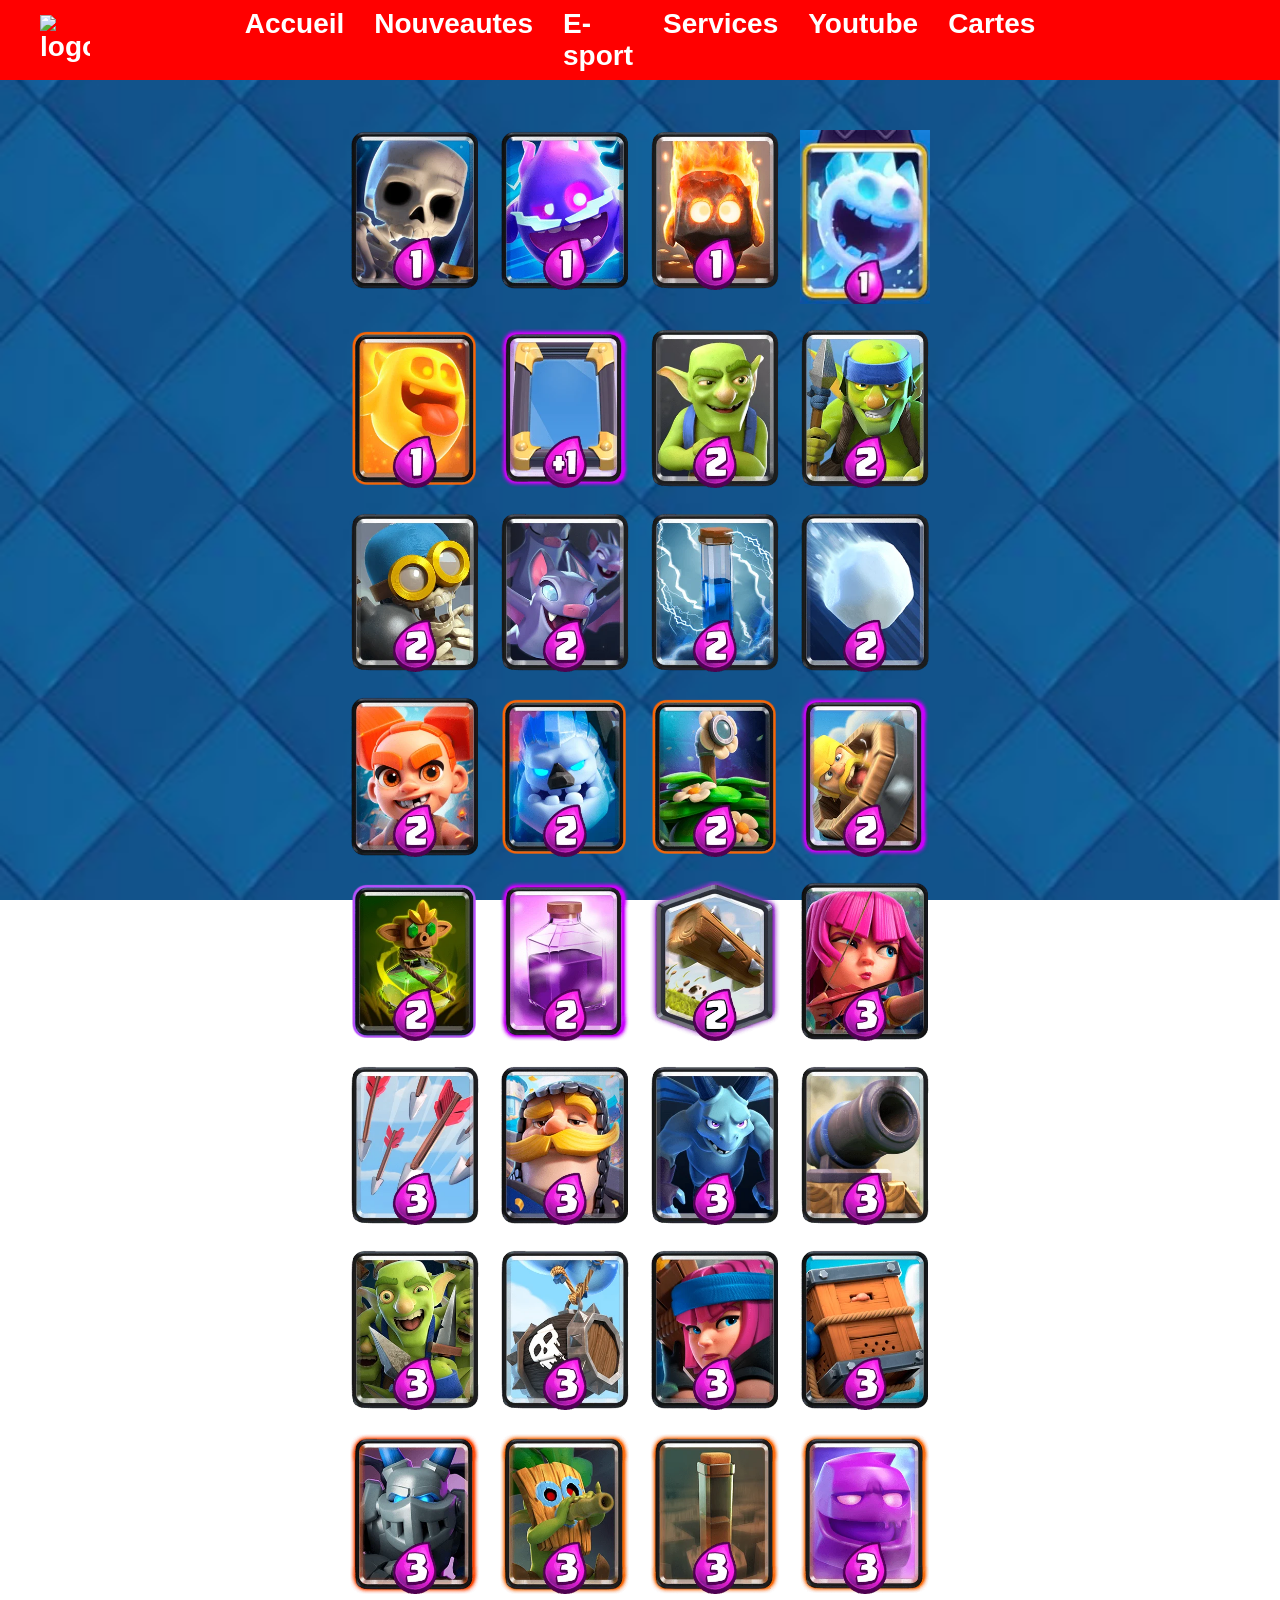
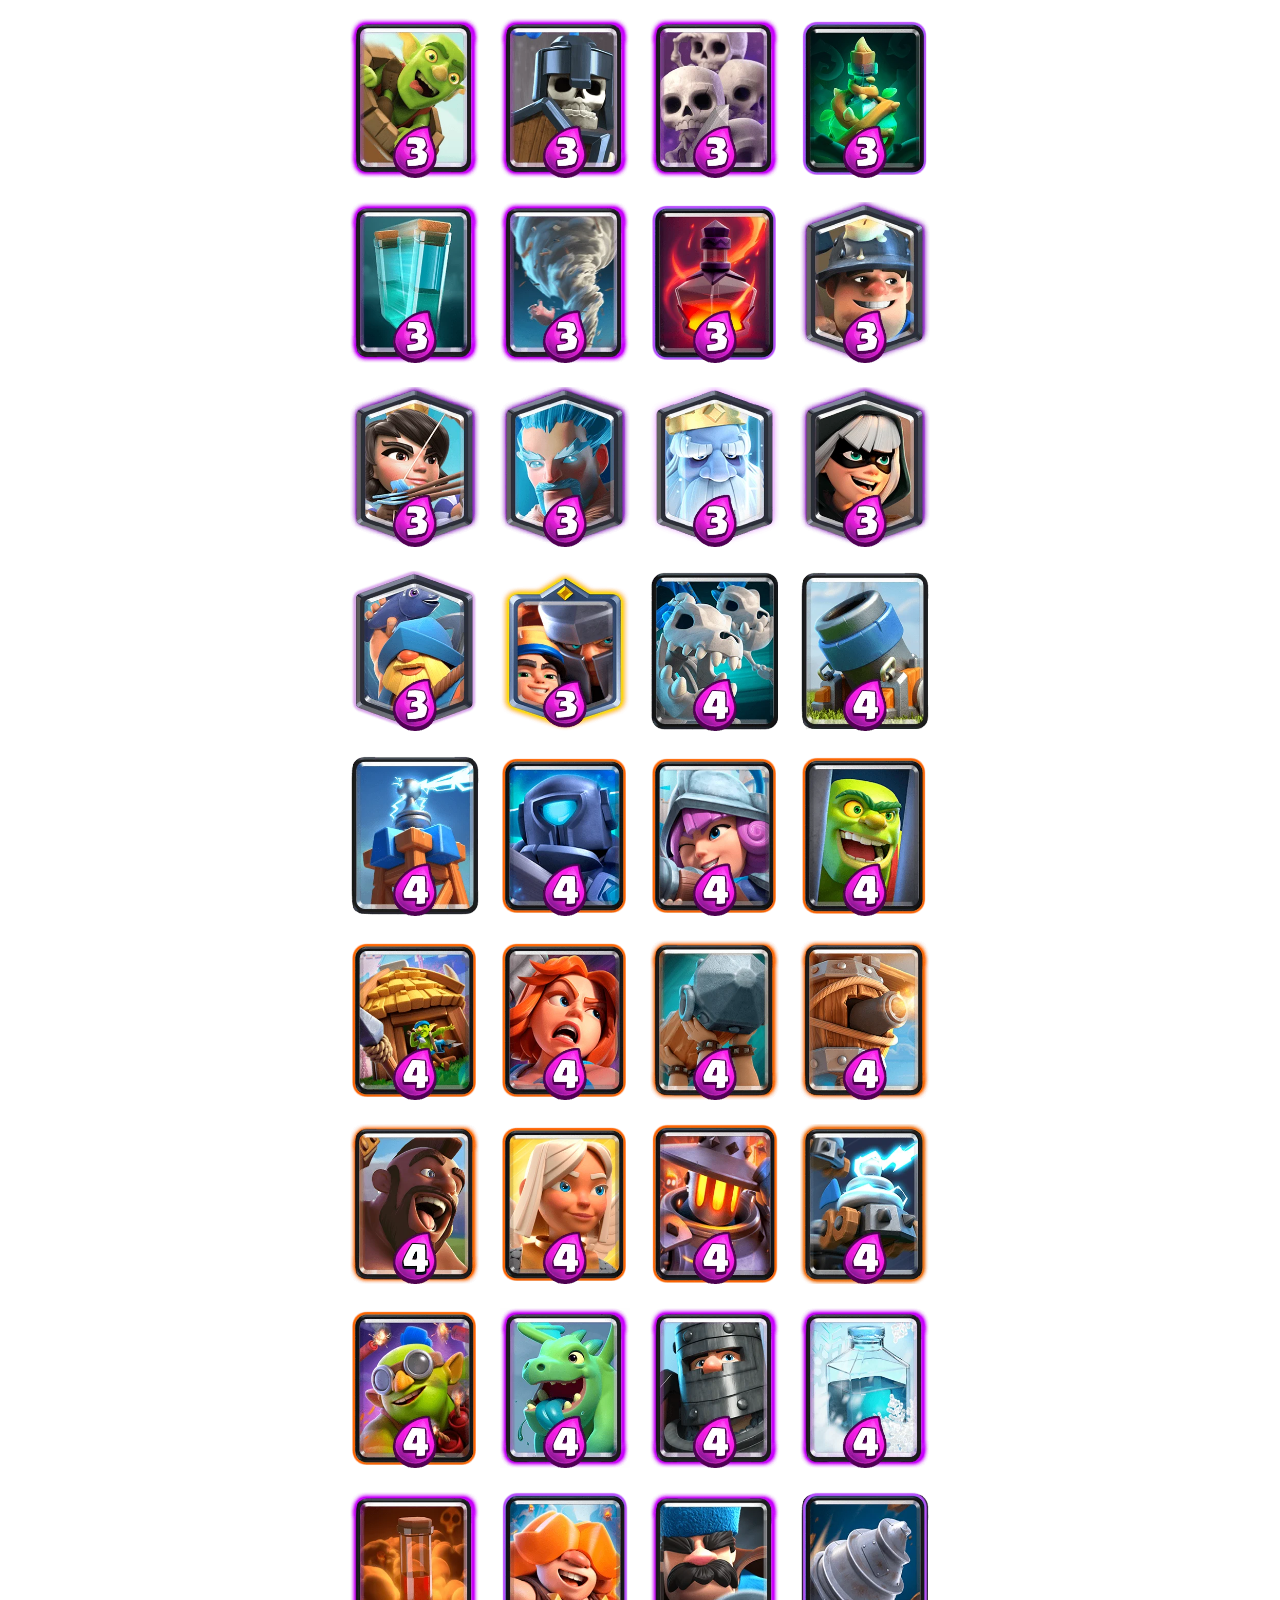
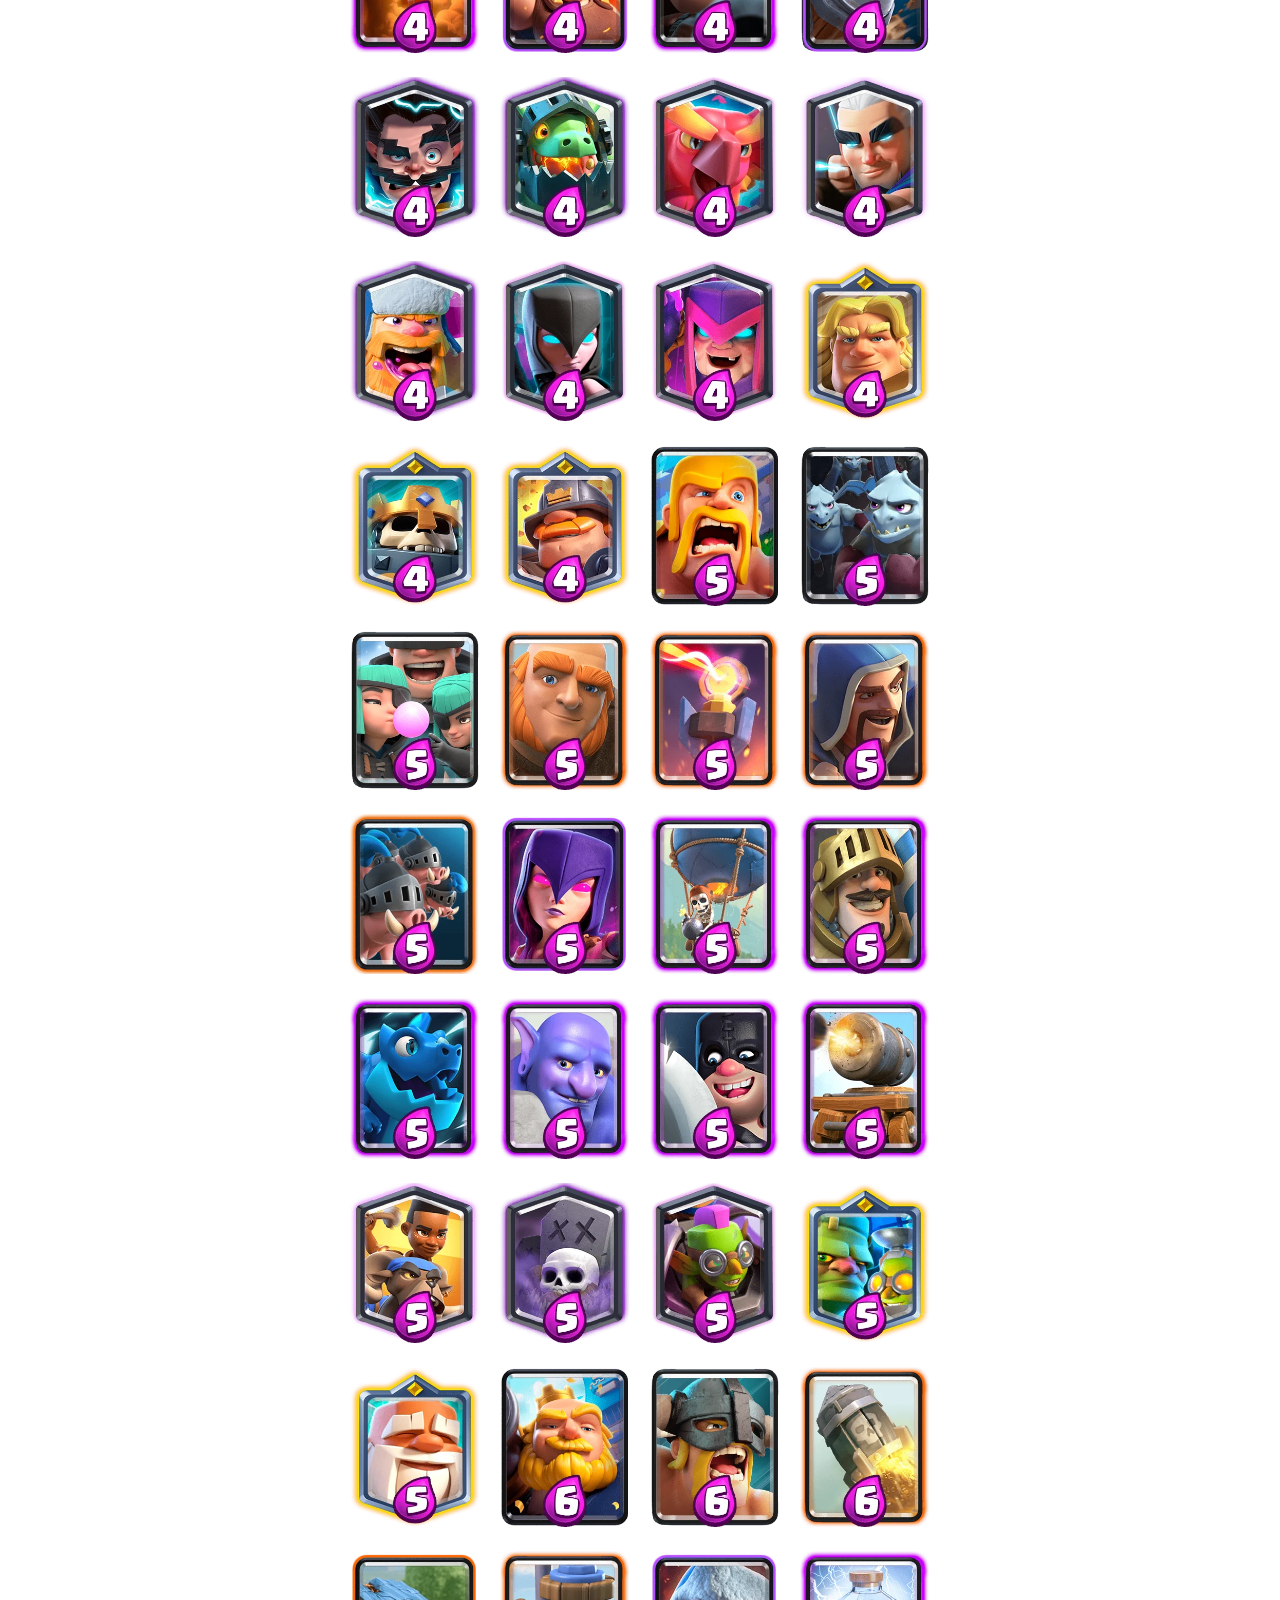
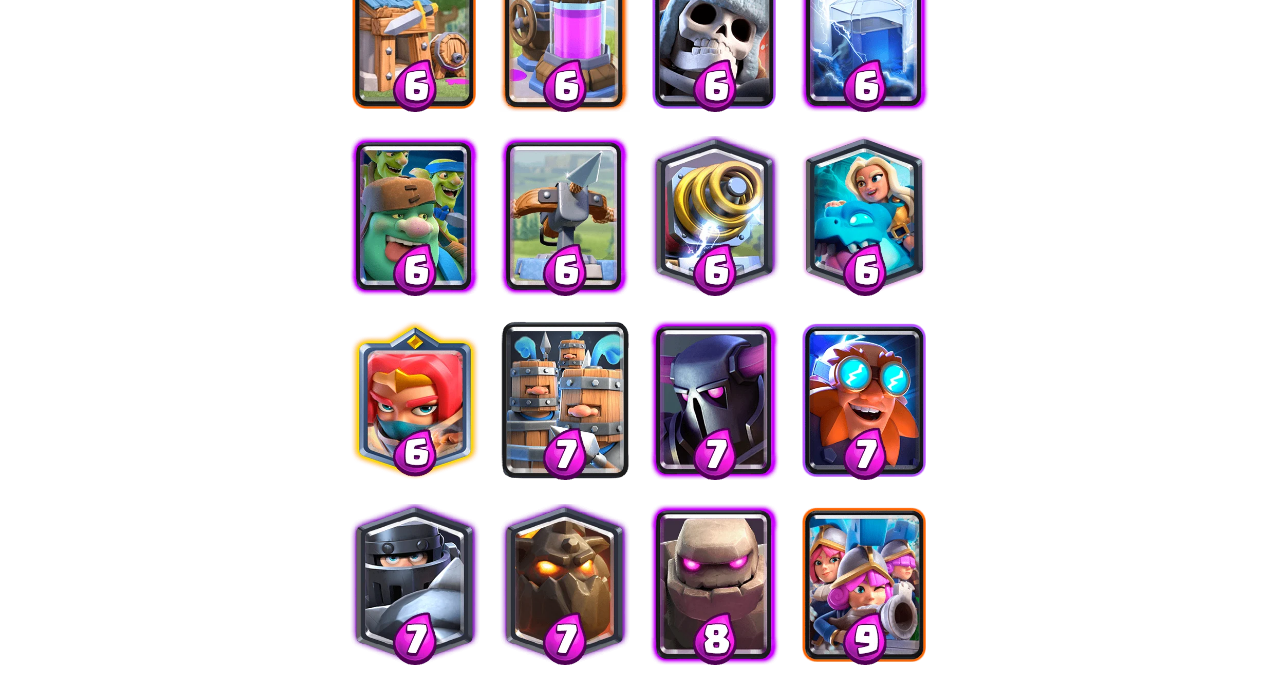
==== commit 911845eb: "commit" ====
--- a/cartes.html
+++ b/cartes.html
@@ -26,26 +26,28 @@
             <a href="https://discord.com/">E-sport</a>
             <a href="site_contact.html">Services</a>
             <a href="https://www.youtube.com/@mhlgcr_off">Youtube</a>
-            <a href="https://www.youtube.com/@mhlgcr_off">Cartes</a>
+            <a href="cartes.html">Cartes</a>
 
         </div>
     </nav>
     <img src="a2fb230ac13e58c9232bc22892220593.jpg" alt="Image de fond" class="arrire-image-pour-site">
     </header>
+
     <div class="cr-margin">
         
-        <a href="youtube.com">
-        <img src="Skellies.webp" alt="Carte de Bomber">
-    </a>
-    <a href="tiktok.com">
+
+        <a href="description_cartes.html#squelletes" target="_blank">
+            <img src="Skellies.webp" alt="Carte de Bomber">
+    </a>
+    <a href="description_cartes.html#esprit_electrique" target="_blank">
         <img src="ElectroSpirit.webp" alt="Carte de Bomber">
     </a>
     
-    <a href="tiktok.com">
+    <a href="description_cartes.html#esprit_de_feu">
         <img src="FireSpirit.webp" alt="Carte de Bomber">
     </a>
-    <a href="tiktok.com">
-        <img src="ElectroSpirit.webp" alt="Carte de Bomber">
+    <a href="description_cartes.html#esprit_de_glace">
+        <img src="icespirit.webp" alt="Carte de Bomber">
     </a>
     <a href="tiktok.com">
         <img src="HealSpirit.webp" alt="Carte de Bomber">
--- a/style_webdb.css
+++ b/style_webdb.css
@@ -137,13 +137,13 @@
 }
 
 
-.card-image-container img {
-  width: 100%;
-  height: auto;
-  display: block;
-  padding: 15px;
-  box-sizing: border-box;
-  border-radius: 30px;
+.card-image-container {
+    display: flex;
+  width: 100px;
+  height: 100px;
+  flex-direction: row;
+  gap: 20px;
+  margin-left: 10px;
 }
 
 .card-content {
@@ -470,7 +470,8 @@
   padding: 20px 15px;
   font-weight: 600;
   cursor: pointer;
-  margin: 19px;
+  margin: 0px 69px;
+  gap: 0px;
 }
 button a {
     text-decoration: none;
@@ -590,7 +591,133 @@
   height: auto;
   transition: transform 0.3s ease;
   margin-left: 850px;
+  margin-top: 10px;
 }
 .play-img:hover {
   transform: scale(1.1);
+}
+.option-right-list {
+    display: flex;
+    flex-direction: row;
+    gap: 10px;
+    justify-content: right;
+    margin-top: -300px;
+    margin-right: 20px;
+}
+.pass-royale-img-right {
+    display: flex;
+    flex-direction: row;
+    gap: 10px;
+    margin-top: 20px;
+    justify-content: right;
+    margin-right: 20px;
+}
+.banner-left {
+    display: flex;
+    gap: 10px;
+    margin-top: 20px;
+    justify-content: left;
+    width: 500px;
+    height: auto;
+}
+.arene-image {
+    display: flex;
+    flex-direction: row;
+    justify-content: center;
+    margin: -150px 0px;
+}
+.banner-text-left {
+    display: flex;
+    justify-content: left;
+    flex-wrap: wrap;
+    font-family: 'Poppins', sans-serif;
+    font-size: 15px;
+    color: #ffffff;
+    border: #333 solid 1px;
+    padding: 0 10px;
+    width: 500px;
+    font-weight: bold;
+}
+.banner-text-left h1 {
+    font-size: 40px;
+    background-image: linear-gradient(to right, yellow, orange, yellow, orange, yellow);
+    font-family:'Lucida Sans', 'Lucida Sans Regular', 'Lucida Grande', 'Lucida Sans Unicode', Geneva, Verdana, sans-serif;
+    -webkit-background-clip: text;
+    background-clip: text;
+    color: transparent;
+}
+.bottom-menu-buttons {
+    display: flex;
+    gap: 200px;
+    justify-content: center;
+    margin-top: 20px;
+}
+.deck {
+  display: flex;
+    flex-direction: row;
+    gap: 20px;
+    align-items: center;
+    justify-content: center;
+    margin: 10px 0px;
+}
+.empty-card-slot {
+    width: 128px;
+    height: 170px;
+    background-image: linear-gradient(to bottom, #0b089e, #3b48bb);
+    border: 2px solid #1d13aa;
+    border-radius: 10px;
+    display: flex;
+    color: #174099;
+}
+.meilleur-clans-top-tablo {
+    font-size: 30px;
+    background-image: linear-gradient(to right, rgb(255, 187, 0), orange, rgb(200, 255, 0), rgb(166, 255, 0), rgb(53, 71, 231), rgb(195, 0, 255), rgb(255, 0, 13), rgb(255, 0, 0), rgb(255, 0, 0), rgb(255, 0, 0));
+    font-family:'Lucida Sans', 'Lucida Sans Regular', 'Lucida Grande', 'Lucida Sans Unicode', Geneva, Verdana, sans-serif;
+    -webkit-background-clip: text;
+    background-clip: text;
+    color: transparent;
+    text-align: center;
+    font-weight: bold;
+}
+.description-card-box {
+    display: flex;
+    flex-direction: column;
+    align-items: left;
+    background-color: rgba(71, 74, 255, 0.85);
+    border-radius: 20px;
+    max-width: 800px;
+    width: 90%;
+    margin: 40px auto;
+    padding: 30px;
+    border: 2px solid #7b71ff;
+    text-align: center;
+}
+.description-card-box img {
+    width: 150px;
+    height: auto;
+}
+.card-stats h2{
+    display: inline-block;
+    margin: 0;
+    color: #aeb3ff;
+    font-size: 30px;
+    margin-bottom: 10px;
+    font-family: 'Poppins', sans-serif;
+    gap: 20px;
+    display: inline-block;
+}
+.description-card-box p {
+    color: #ffffff;
+    font-size: 18px;
+    text-align: center;
+    font-weight: bold;
+    font-family: 'Poppins', sans-serif;
+}
+.description-card-box h4 {
+    color: #fffafa;
+    font-size: 20px;
+    margin-top: 20px;
+    text-align: center;
+    font-weight: bold;
+    font-family: 'Poppins', sans-serif;
 }
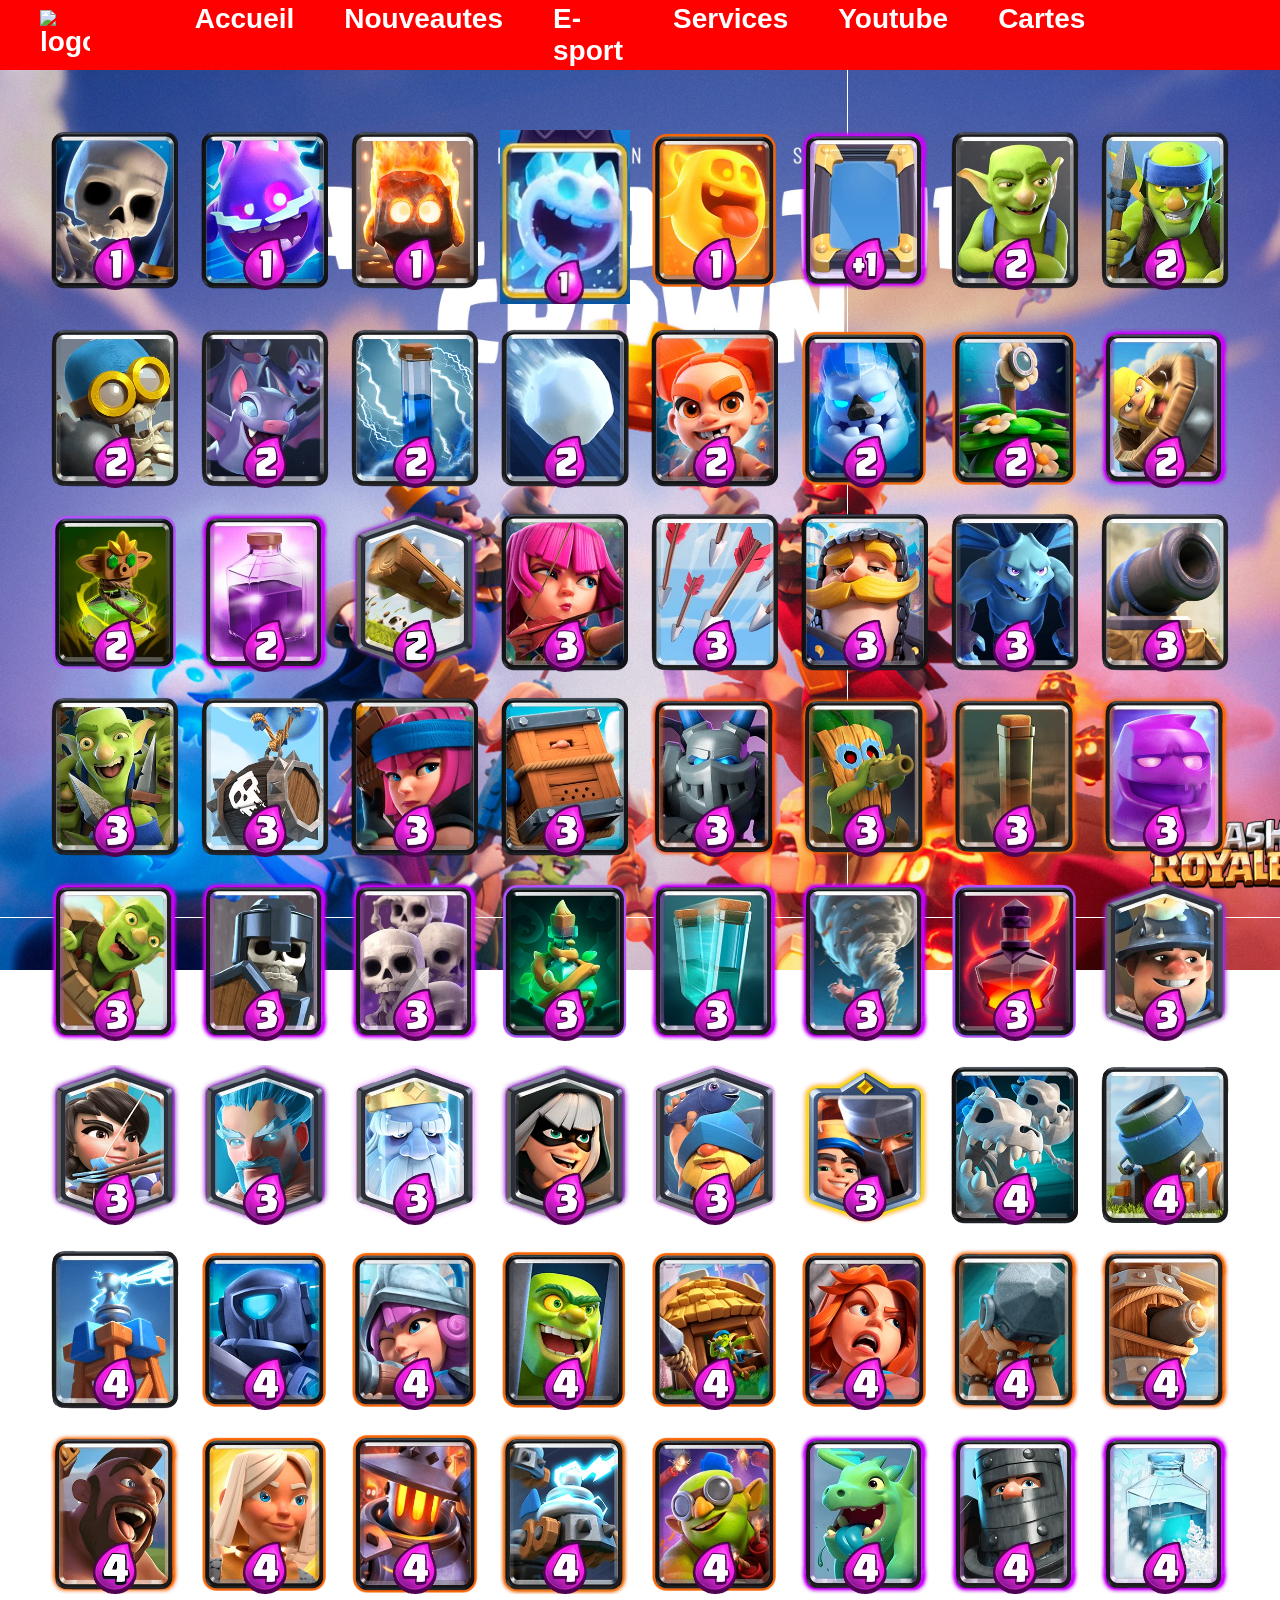
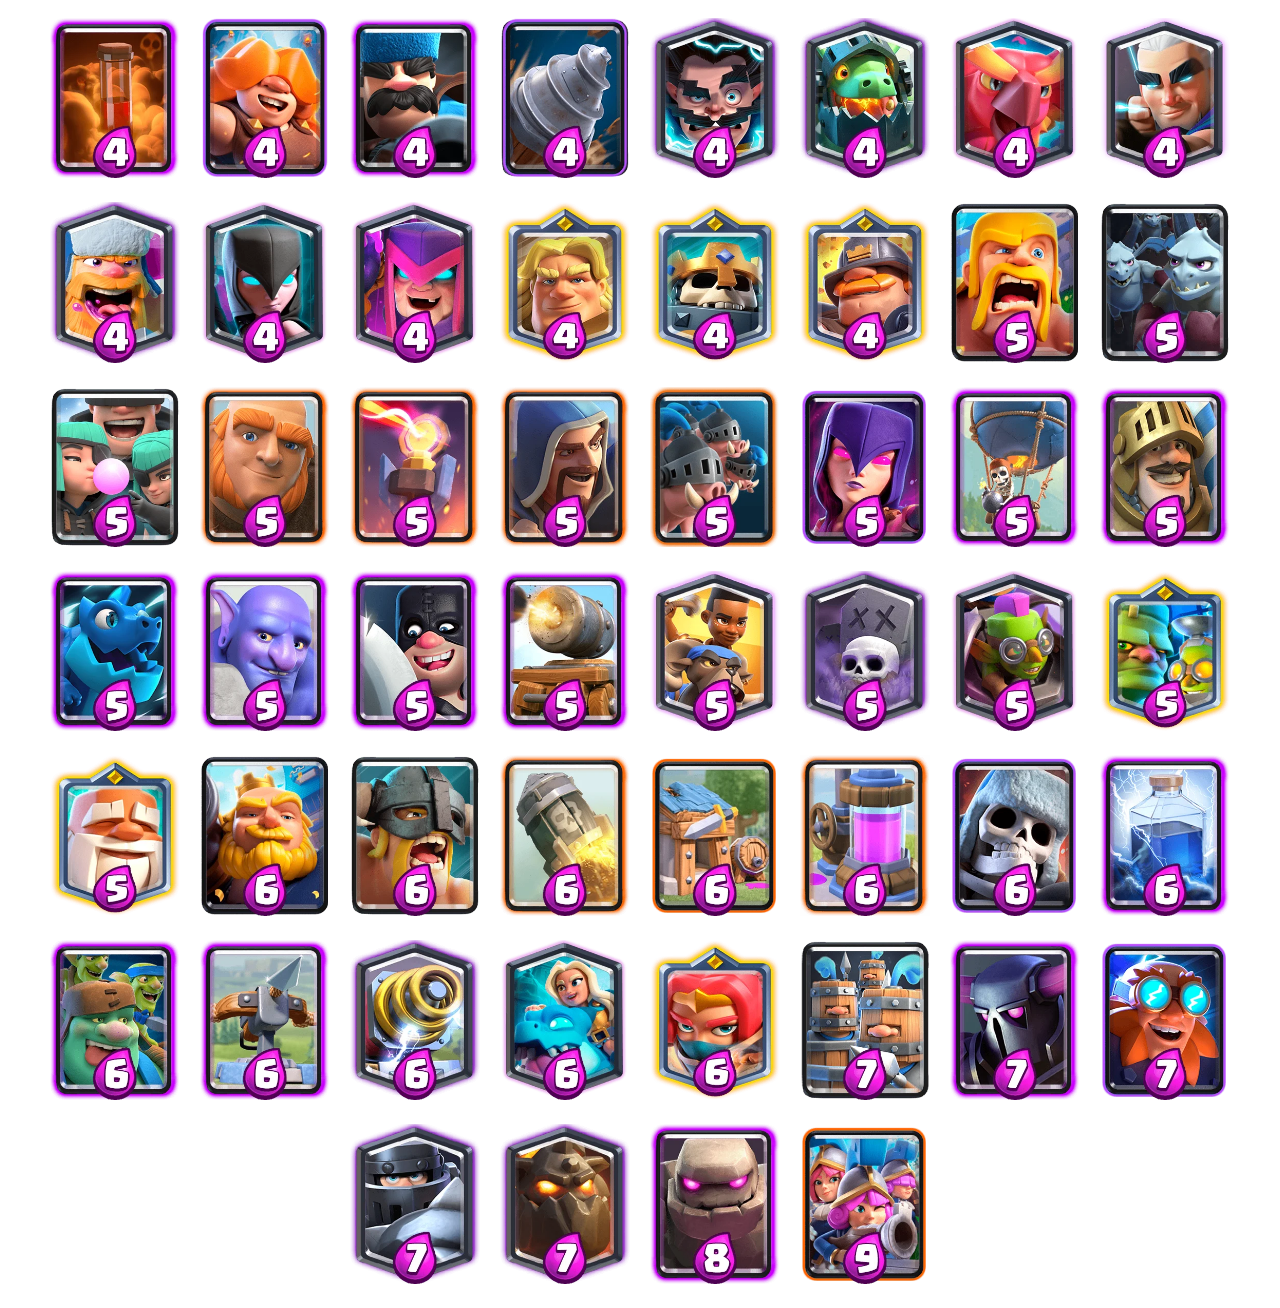
==== commit f9a47103: "commit" ====
--- a/cartes.html
+++ b/cartes.html
@@ -30,7 +30,7 @@
 
         </div>
     </nav>
-    <img src="a2fb230ac13e58c9232bc22892220593.jpg" alt="Image de fond" class="arrire-image-pour-site">
+    <img src="imagee_back.jpeg" alt="Image de fond" class="arrire-image-pour-site">
     </header>
 
     <div class="cr-margin">
@@ -49,340 +49,340 @@
     <a href="description_cartes.html#esprit_de_glace">
         <img src="icespirit.webp" alt="Carte de Bomber">
     </a>
-    <a href="tiktok.com">
+    <a href="description_cartes.html#heal_spirit" target="_blank">
         <img src="HealSpirit.webp" alt="Carte de Bomber">
     </a>
-    <a href="youtube.com">
+    <a href="description_cartes.html#mirror" target="_blank">
         <img src="Mirror.webp" alt="Carte de Bomber">
     </a>
-    <a href="tiktok.com">
+    <a href="description_cartes.html#gobs" target="_blank">
         <img src="Gobs.webp" alt="Carte de Bomber">
     </a>
-    <a href="tiktok.com">
+    <a href="description_cartes.html#spear_gobs" target="_blank">
         <img src="SpearGobs.webp" alt="Carte de Bomber">
     </a>
-    <a href="tiktok.com">
+    <a href="description_cartes.html#bomber" target="_blank">
         <img src="Bomber.webp" alt="Carte de Bomber">
     </a>
-    <a href="youtube.com">
+    <a href="description_cartes.html#bats" target="_blank">
         <img src="Bats.webp" alt="Carte de Bomber">
     </a>
-    <a href="tiktok.com">
+    <a href="description_cartes.html#zap" target="_blank">
         <img src="Zap.webp" alt="Carte de Bomber">
     </a>
-    <a href="tiktok.com">
+    <a href="description_cartes.html#snowball" target="_blank">
         <img src="Snowball.webp" alt="Carte de Bomber">
     </a>
-    <a href="tiktok.com">
+    <a href="description_cartes.html#berserker" target="_blank">
         <img src="Berserker.webp" alt="Carte de Bomber">
     </a>
-    <a href="tiktok.com">
+    <a href="description_cartes.html#ice_golem" target="_blank">
         <img src="IceGolem.webp" alt="Carte de Bomber">
     </a>
-    <a href="tiktok.com">
+    <a href="description_cartes.html#suspicious_bush" target="_blank">
         <img src="SuspiciousBush.webp" alt="Carte de Bomber">
     </a>
-    <a href="tiktok.com">
+    <a href="description_cartes.html#barb_barrel" target="_blank">
         <img src="BarbBarrel.webp" alt="Carte de Bomber">
     </a>
-    <a href="tiktok.com">
+    <a href="description_cartes.html#goblin_curse" target="_blank">
         <img src="GoblinCurse.webp" alt="Carte de Bomber">
     </a>
-    <a href="youtube.com">
+    <a href="description_cartes.html#rage" target="_blank">
         <img src="Rage.webp" alt="Carte de Bomber">
     </a>
-    <a href="tiktok.com">
+    <a href="description_cartes.html#log" target="_blank">
         <img src="Log.webp" alt="Carte de Bomber">
     </a>
-    <a href="tiktok.com">
+    <a href="description_cartes.html#archers" target="_blank">
         <img src="Archers.webp" alt="Carte de Bomber">
     </a>
-    <a href="tiktok.com">
+    <a href="description_cartes.html#arrows" target="_blank">
         <img src="Arrows.webp" alt="Carte de Bomber">
     </a>
-    <a href="tiktok.com">
+    <a href="description_cartes.html#knight" target="_blank">
         <img src="Knight.webp" alt="Carte de Bomber">
     </a>
-    <a href="tiktok.com">
+    <a href="description_cartes.html#minions" target="_blank">
         <img src="Minions.webp" alt="Carte de Bomber">
     </a>
-    <a href="tiktok.com">
+    <a href="description_cartes.html#cannon" target="_blank">
         <img src="Cannon.webp" alt="Carte de Bomber">
     </a>
-    <a href="tiktok.com">
+    <a href="description_cartes.html#goblin_gang" target="_blank">
         <img src="GobGang.webp" alt="Carte de Bomber">
     </a>
-    <a href="youtube.com">
+    <a href="description_cartes.html#skeleton_barrel" target="_blank">
         <img src="SkellyBarrel.webp" alt="Carte de Bomber">
     </a>
-    <a href="tiktok.com">
+    <a href="description_cartes.html#firecracker" target="_blank">
         <img src="Firecracker.webp" alt="Carte de Bomber">
     </a>
-    <a href="tiktok.com">
+    <a href="description_cartes.html#royal_delivery" target="_blank">
         <img src="RoyalDelivery.webp" alt="Carte de Bomber">
     </a>
-    <a href="tiktok.com">
+    <a href="description_cartes.html#mega_minion" target="_blank">
         <img src="MM.webp" alt="Carte de Bomber">
     </a>
-    <a href="tiktok.com">
+    <a href="description_cartes.html#dart_goblin" target="_blank">
         <img src="DartGob.webp" alt="Carte de Bomber">
     </a>
-    <a href="tiktok.com">
+    <a href="description_cartes.html#earthquake" target="_blank">
         <img src="Earthquake.webp" alt="Carte de Bomber">
     </a>
-    <a href="tiktok.com">
+    <a href="description_cartes.html#elixir_golem" target="_blank">
         <img src="ElixirGolem.webp" alt="Carte de Bomber">
     </a>
-    <a href="tiktok.com">
+    <a href="description_cartes.html#barrel" target="_blank">
         <img src="Barrel.webp" alt="Carte de Bomber">
     </a>
-    <a href="youtube.com">
+    <a href="description_cartes.html#guards" target="_blank">
         <img src="Guards.webp" alt="Carte de Bomber">
     </a>
-    <a href="tiktok.com">
+    <a href="description_cartes.html#skarmy" target="_blank">
         <img src="Skarmy.webp" alt="Carte de Bomber">
     </a>
-    <a href="tiktok.com">
+    <a href="description_cartes.html#vines" target="_blank">
         <img src="Vines.webp" alt="Carte de Bomber">
     </a>
-    <a href="tiktok.com">
+    <a href="description_cartes.html#clone" target="_blank">
         <img src="Clone.webp" alt="Carte de Bomber">
     </a>
-    <a href="tiktok.com">
+    <a href="description_cartes.html#tornado" target="_blank">
         <img src="Tornado.webp" alt="Carte de Bomber">
     </a>
-    <a href="tiktok.com">
+    <a href="description_cartes.html#void" target="_blank">
         <img src="Void.webp" alt="Carte de Bomber">
     </a>
-    <a href="tiktok.com">
+    <a href="description_cartes.html#miner" target="_blank">
         <img src="Miner.webp" alt="Carte de Bomber">
     </a>
-    <a href="tiktok.com">
+    <a href="description_cartes.html#princess" target="_blank">
         <img src="Princess.webp" alt="Carte de Bomber">
     </a>
-    <a href="youtube.com">
+    <a href="description_cartes.html#ice_wiz" target="_blank">
         <img src="IceWiz.webp" alt="Carte de Bomber">
     </a>
-    <a href="tiktok.com">
+    <a href="description_cartes.html#ghost" target="_blank">
         <img src="Ghost.webp" alt="Carte de Bomber">
     </a>
-    <a href="tiktok.com">
+    <a href="description_cartes.html#bandit" target="_blank">
         <img src="Bandit.webp" alt="Carte de Bomber">
     </a>
-    <a href="tiktok.com">
+    <a href="description_cartes.html#fisherman" target="_blank">
         <img src="Fisherman.webp" alt="Carte de Bomber">
     </a>
-    <a href="tiktok.com">
+    <a href="description_cartes.html#little_prince" target="_blank">
         <img src="LittlePrince.webp" alt="Carte de Bomber">
     </a>
-    <a href="tiktok.com">
+    <a href="description_cartes.html#skeleton_dragons" target="_blank">
         <img src="SkeletonDragons.webp" alt="Carte de Bomber">
     </a>
-    <a href="tiktok.com">
+    <a href="description_cartes.html#mortar" target="_blank">
         <img src="Mortar.webp" alt="Carte de Bomber">
     </a>
-    <a href="tiktok.com">
+    <a href="description_cartes.html#tesla" target="_blank">
         <img src="Tesla.webp" alt="Carte de Bomber">
     </a>
-    <a href="youtube.com">
+    <a href="description_cartes.html#mini_pekka" target="_blank">
         <img src="MP.webp" alt="Carte de Bomber">
     </a>
-    <a href="tiktok.com">
+    <a href="description_cartes.html#musketeer" target="_blank">
         <img src="Musk.webp" alt="Carte de Bomber">
     </a>
-    <a href="tiktok.com">
+    <a href="description_cartes.html#goblin_cage" target="_blank">
         <img src="GoblinCage.webp" alt="Carte de Bomber">
     </a>
-    <a href="tiktok.com">
+    <a href="description_cartes.html#goblin_hut" target="_blank">
         <img src="GobHut.webp" alt="Carte de Bomber">
     </a>
-    <a href="tiktok.com">
+    <a href="description_cartes.html#valkyrie" target="_blank">
         <img src="Valk.webp" alt="Carte de Bomber">
     </a>
-    <a href="tiktok.com">
+    <a href="description_cartes.html#ram" target="_blank">
         <img src="Ram.webp" alt="Carte de Bomber">
     </a>
-    <a href="tiktok.com">
+    <a href="description_cartes.html#flying_machine" target="_blank">
         <img src="FlyingMachine.webp" alt="Carte de Bomber">
     </a>
-    <a href="tiktok.com">
+    <a href="description_cartes.html#hog_rider" target="_blank">
         <img src="Hog.webp" alt="Carte de Bomber">
     </a>
-    <a href="youtube.com">
+    <a href="description_cartes.html#battle_healer" target="_blank">
         <img src="BattleHealer.webp" alt="Carte de Bomber">
     </a>
-    <a href="tiktok.com">
+    <a href="description_cartes.html#furnace" target="_blank">
         <img src="Furnace.webp" alt="Carte de Bomber">
     </a>
-    <a href="tiktok.com">
+    <a href="description_cartes.html#zappies" target="_blank">
         <img src="Zappies.webp" alt="Carte de Bomber">
     </a>
-    <a href="tiktok.com">
+    <a href="description_cartes.html#goblin_demolisher" target="_blank">
         <img src="GoblinDemolisher.webp" alt="Carte de Bomber">
     </a>
-    <a href="tiktok.com">
+    <a href="description_cartes.html#baby_dragon" target="_blank">
         <img src="BabyD.webp" alt="Carte de Bomber">
     </a>
-    <a href="tiktok.com">
+    <a href="description_cartes.html#dark_prince" target="_blank">
         <img src="DarkPrince.webp" alt="Carte de Bomber">
     </a>
-    <a href="tiktok.com">
+    <a href="description_cartes.html#freeze" target="_blank">
         <img src="Freeze.webp" alt="Carte de Bomber">
     </a>
-    <a href="tiktok.com">
+    <a href="description_cartes.html#poison" target="_blank">
         <img src="Poison.webp" alt="Carte de Bomber">
     </a>
-    <a href="youtube.com">
+    <a href="description_cartes.html#rune_giant" target="_blank">
         <img src="RuneGiant.webp" alt="Carte de Bomber">
     </a>
-    <a href="tiktok.com">
+    <a href="description_cartes.html#hunter" target="_blank">
         <img src="Hunter.webp" alt="Carte de Bomber">
     </a>
-    <a href="tiktok.com">
+    <a href="description_cartes.html#goblin_drill" target="_blank">
         <img src="GoblinDrill.webp" alt="Carte de Bomber">
     </a>
-    <a href="tiktok.com">
+    <a href="description_cartes.html#electro_wizard" target="_blank">
         <img src="eWiz.webp" alt="Carte de Bomber">
     </a>
-    <a href="tiktok.com">
+    <a href="description_cartes.html#inferno_dragon" target="_blank">
         <img src="InfernoD.webp" alt="Carte de Bomber">
     </a>
-    <a href="tiktok.com">
+    <a href="description_cartes.html#phoenix" target="_blank">
         <img src="Phoenix.webp" alt="Carte de Bomber">
     </a>
-    <a href="tiktok.com">
+    <a href="description_cartes.html#magic_archer" target="_blank">
         <img src="MagicArcher.webp" alt="Carte de Bomber">
     </a>
-    <a href="tiktok.com">
+    <a href="description_cartes.html#lumberjack" target="_blank">
         <img src="Lumber.webp" alt="Carte de Bomber">
     </a>
-    <a href="youtube.com">
+    <a href="description_cartes.html#night_witch" target="_blank">
         <img src="NightWitch.webp" alt="Carte de Bomber">
     </a>
-    <a href="tiktok.com">
+    <a href="description_cartes.html#mother_witch" target="_blank">
         <img src="MotherWitch.webp" alt="Carte de Bomber">
     </a>
-    <a href="tiktok.com">
+    <a href="description_cartes.html#golden_knight" target="_blank">
         <img src="GoldenKnight.webp" alt="Carte de Bomber">
     </a>
-    <a href="tiktok.com">
+    <a href="description_cartes.html#skeleton_king" target="_blank">
         <img src="SkeletonKing.webp" alt="Carte de Bomber">
     </a>
-    <a href="tiktok.com">
+    <a href="description_cartes.html#mighty_miner" target="_blank">
         <img src="MightyMiner.webp" alt="Carte de Bomber">
     </a>
-    <a href="tiktok.com">
+    <a href="description_cartes.html#barbarians" target="_blank">
         <img src="Barbs.webp" alt="Carte de Bomber">
     </a>
-    <a href="tiktok.com">
+    <a href="description_cartes.html#horde" target="_blank">
         <img src="Horde.webp" alt="Carte de Bomber">
     </a>
-    <a href="tiktok.com">
+    <a href="description_cartes.html#rascals" target="_blank">
         <img src="Rascals.webp" alt="Carte de Bomber">
     </a>
-    <a href="youtube.com">
+    <a href="description_cartes.html#giant" target="_blank">
         <img src="Giant.webp" alt="Carte de Bomber">
     </a>
-    <a href="tiktok.com">
+    <a href="description_cartes.html#inferno_tower" target="_blank">
         <img src="Inferno.webp" alt="Carte de Bomber">
     </a>
-    <a href="tiktok.com">
+    <a href="description_cartes.html#wizard" target="_blank">
         <img src="Wiz.webp" alt="Carte de Bomber">
     </a>
-    <a href="tiktok.com">
+    <a href="description_cartes.html#royal_hogs" target="_blank">
         <img src="RoyalHogs.webp" alt="Carte de Bomber">
     </a>
-    <a href="tiktok.com">
+    <a href="description_cartes.html#witch" target="_blank">
         <img src="Witch.webp" alt="Carte de Bomber">
     </a>
-    <a href="tiktok.com">
+    <a href="description_cartes.html#balloon" target="_blank">
         <img src="Balloon.webp" alt="Carte de Bomber">
     </a>
-    <a href="tiktok.com">
+    <a href="description_cartes.html#prince" target="_blank">
         <img src="Prince.webp" alt="Carte de Bomber">
     </a>
-    <a href="tiktok.com">
+    <a href="description_cartes.html#electro_dragon" target="_blank">
         <img src="eDragon.webp" alt="Carte de Bomber">
     </a>
-    <a href="youtube.com">
+    <a href="description_cartes.html#bowler" target="_blank">
         <img src="Bowler.webp" alt="Carte de Bomber">
     </a>
-    <a href="tiktok.com">
+    <a href="description_cartes.html#executioner" target="_blank">
         <img src="Exe.webp" alt="Carte de Bomber">
     </a>
-    <a href="tiktok.com">
+    <a href="description_cartes.html#cannon_cart" target="_blank">
         <img src="CannonCart.webp" alt="Carte de Bomber">
     </a>
-    <a href="tiktok.com">
+    <a href="description_cartes.html#ram_rider" target="_blank">
         <img src="RamRider.webp" alt="Carte de Bomber">
     </a>
-    <a href="tiktok.com">
+    <a href="description_cartes.html#graveyard" target="_blank">
         <img src="Graveyard.webp" alt="Carte de Bomber">
     </a>
-    <a href="tiktok.com">
+    <a href="description_cartes.html#goblin_machine" target="_blank">
         <img src="GoblinMachine.webp" alt="Carte de Bomber">
     </a>
-    <a href="tiktok.com">
+    <a href="description_cartes.html#goblinstein" target="_blank">
         <img src="Goblinstein.webp" alt="Carte de Bomber">
     </a>
-    <a href="tiktok.com">
+    <a href="description_cartes.html#monk" target="_blank">
         <img src="Monk.webp" alt="Carte de Bomber">
     </a>
-    <a href="youtube.com">
+    <a href="description_cartes.html#royal_giant" target="_blank">
         <img src="RG.webp" alt="Carte de Bomber">
     </a>
-    <a href="tiktok.com">
+    <a href="description_cartes.html#elite_barbarians" target="_blank">
         <img src="eBarbs.webp" alt="Carte de Bomber">
     </a>
-    <a href="tiktok.com">
+    <a href="description_cartes.html#rocket" target="_blank">
         <img src="Rocket.webp" alt="Carte de Bomber">
     </a>
-    <a href="tiktok.com">
+    <a href="description_cartes.html#barbarian_hut" target="_blank">
         <img src="BarbHut.webp" alt="Carte de Bomber">
     </a>
-    <a href="tiktok.com">
+    <a href="description_cartes.html#elixir_pump" target="_blank">
         <img src="Pump.webp" alt="Carte de Bomber">
     </a>
-    <a href="tiktok.com">
+    <a href="description_cartes.html#giant_skeleton" target="_blank">
         <img src="GiantSkelly.webp" alt="Carte de Bomber">
     </a>
-    <a href="tiktok.com">
+    <a href="description_cartes.html#lightning" target="_blank">
         <img src="Lightning.webp" alt="Carte de Bomber">
     </a>
-    <a href="tiktok.com">
+    <a href="description_cartes.html#goblin_giant" target="_blank">
         <img src="GobGiant.webp" alt="Carte de Bomber">
     </a>
-    <a href="tiktok.com">
+    <a href="description_cartes.html#x_bow" target="_blank">
         <img src="XBow.webp" alt="Carte de Bomber">
     </a>
-    <a href="tiktok.com">
+    <a href="description_cartes.html#sparky" target="_blank">
         <img src="Sparky.webp" alt="Carte de Bomber">
     </a>
-    <a href="tiktok.com">
+    <a href="description_cartes.html#spirit_empress" target="_blank">
         <img src="SpiritEmpress.webp" alt="Carte de Bomber">
     </a>
-    <a href="tiktok.com">
+    <a href="description_cartes.html#boss_bandit" target="_blank">
         <img src="BossBandit.webp" alt="Carte de Bomber">
     </a>
-    <a href="tiktok.com">
+    <a href="description_cartes.html#royal_recruits" target="_blank">
         <img src="RoyalRecruits.webp" alt="Carte de Bomber">
     </a>
-    <a href="tiktok.com">
+    <a href="description_cartes.html#pekka" target="_blank">
         <img src="PEKKA.webp" alt="Carte de Bomber">
     </a>
-    <a href="tiktok.com">
+    <a href="description_cartes.html#electro_giant" target="_blank">
         <img src="ElectroGiant.webp" alt="Carte de Bomber">
     </a>
-    <a href="tiktok.com">
+    <a href="description_cartes.html#mega_knight" target="_blank">
         <img src="MegaKnight.webp" alt="Carte de Bomber">
     </a>
-    <a href="tiktok.com">
+    <a href="description_cartes.html#lava_hound" target="_blank">
         <img src="Lava.webp" alt="Carte de Bomber">
     </a>
-    <a href="tiktok.com">
+    <a href="description_cartes.html#golem" target="_blank">
         <img src="Golem.webp" alt="Carte de Bomber">
     </a>
-    <a href="tiktok.com">
+    <a href="description_cartes.html#three_musketeers" target="_blank">
         <img src="3M.webp" alt="Carte de Bomber">
     </a>
 
--- a/style_webdb.css
+++ b/style_webdb.css
@@ -9,31 +9,31 @@
     margin: 0;
     padding: 0;
     box-sizing: border-box;
-    font-family: 'Poppins', sans-serif;
+    font-family: "Bungee", sans-serif;
 }
 .navigation {
     display: flex;
     align-items: center;
     background-color: #ff0000;
-    padding: 15px 40px;
+    padding: 10px 40px;
     justify-content: space-between;
     position: fixed;
     width: 100%;
     top: 0;
     left: 0;
     z-index: 100;
-    font-family: 'Poppins', sans-serif;
+    font-family: "Bungee", sans-serif;
 }
 #logo {
     display: block;
 }
 .nav-links {
     display: flex;
-    gap: 30px;
+    gap: 50px;
     position: absolute;
     left: 50%;
     transform: translateX(-50%);
-    font-family: 'Poppins', sans-serif;
+    font-family: "Bungee", sans-serif;
 }
 .nav-right {
     display: flex;
@@ -53,7 +53,7 @@
 }
 .navigation a {
     color: #ffffff;
-    font-family: 'Poppins', sans-serif;
+    font-family: "Bungee", sans-serif;
     text-decoration: none;
     font-weight: bold;
     font-size: 28px;
@@ -140,7 +140,7 @@
 .card-image-container {
     display: flex;
   width: 100px;
-  height: 100px;
+  height: 90px;
   flex-direction: row;
   gap: 20px;
   margin-left: 10px;
@@ -432,6 +432,7 @@
     z-index: -1;
     object-fit: cover;
     object-position: center;
+    margin-top: 70px;
 }
 
 @media only screen and (max-width: 768px) {
@@ -521,7 +522,6 @@
     gap: 20px;
     justify-content: center;
     padding: 20px;
-    max-width: 700px;
     margin: 0 auto;
 }
 .cr-margin img {
@@ -562,7 +562,7 @@
   display: flex;
   justify-content: left;
   flex-wrap: wrap;
-    font-family: 'Poppins', sans-serif;
+    font-family: "Bungee", sans-serif;
     font-size: 15px;
     color: #ffffff;
     border: #333 solid 1px;
@@ -573,7 +573,7 @@
 .left-banner-text h1 {
   font-size: 40px;
    background-image: linear-gradient(to right, yellow, orange, yellow, orange, yellow);
-font-family:'Lucida Sans', 'Lucida Sans Regular', 'Lucida Grande', 'Lucida Sans Unicode', Geneva, Verdana, sans-serif;
+font-family: "Bungee", sans-serif;
   -webkit-background-clip: text;
   background-clip: text;
  
@@ -591,7 +591,7 @@
   height: auto;
   transition: transform 0.3s ease;
   margin-left: 850px;
-  margin-top: 10px;
+  margin-top: 140px;
 }
 .play-img:hover {
   transform: scale(1.1);
@@ -601,42 +601,44 @@
     flex-direction: row;
     gap: 10px;
     justify-content: right;
-    margin-top: -300px;
-    margin-right: 20px;
+    margin-top: -360px;
+    margin-right: 5px;
 }
 .pass-royale-img-right {
     display: flex;
     flex-direction: row;
     gap: 10px;
-    margin-top: 20px;
+    margin-top: 5px;
     justify-content: right;
-    margin-right: 20px;
+    margin-right: 5px;
 }
 .banner-left {
     display: flex;
     gap: 10px;
-    margin-top: 20px;
     justify-content: left;
     width: 500px;
     height: auto;
+    margin-top: -39.6px;
 }
 .arene-image {
     display: flex;
     flex-direction: row;
     justify-content: center;
     margin: -150px 0px;
+    margin-top: 70px;
 }
 .banner-text-left {
     display: flex;
     justify-content: left;
     flex-wrap: wrap;
-    font-family: 'Poppins', sans-serif;
+    font-family: "Bungee", sans-serif;
     font-size: 15px;
     color: #ffffff;
-    border: #333 solid 1px;
+    border: #73b0b4 solid 5px;
     padding: 0 10px;
     width: 500px;
     font-weight: bold;
+    margin-top: -5px;
 }
 .banner-text-left h1 {
     font-size: 40px;
@@ -650,7 +652,7 @@
     display: flex;
     gap: 200px;
     justify-content: center;
-    margin-top: 20px;
+    margin-top: 5px;
 }
 .deck {
   display: flex;
@@ -720,4 +722,22 @@
     text-align: center;
     font-weight: bold;
     font-family: 'Poppins', sans-serif;
+}
+h6 {
+    display: flex;
+    font-size: 100px;
+    font-family: "Bungee", sans-serif;
+    font-style: normal;
+    text-align: center;
+    margin-top: 100px;
+    margin-bottom: 100px;
+    background-image: linear-gradient(to right, rgb(31, 104, 241), rgb(212, 69, 255), rgb(236, 65, 65));
+-webkit-background-clip: text;
+    background-clip: text;
+    color: transparent;
+    text-align: center;
+    font-weight: bold;
+    justify-self: center;
+    width: 1300px;
+    height: auto;
 }
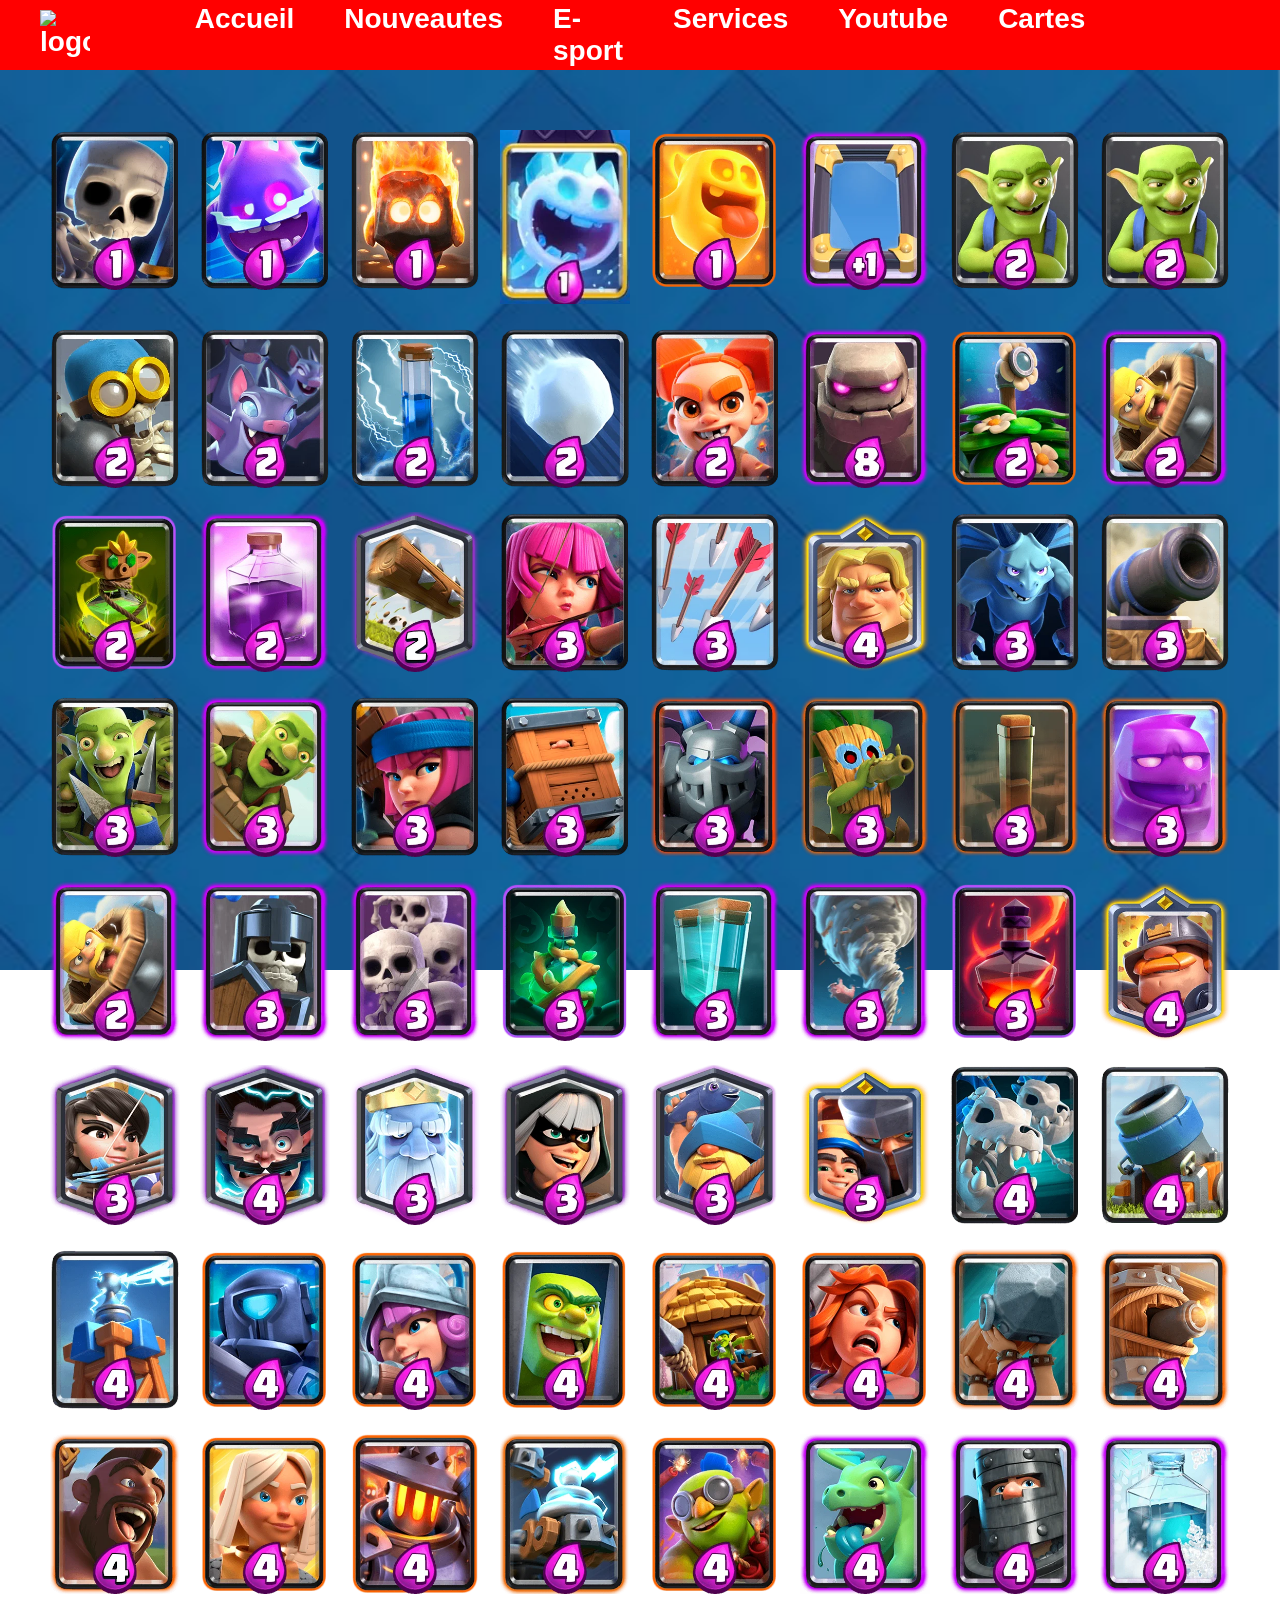
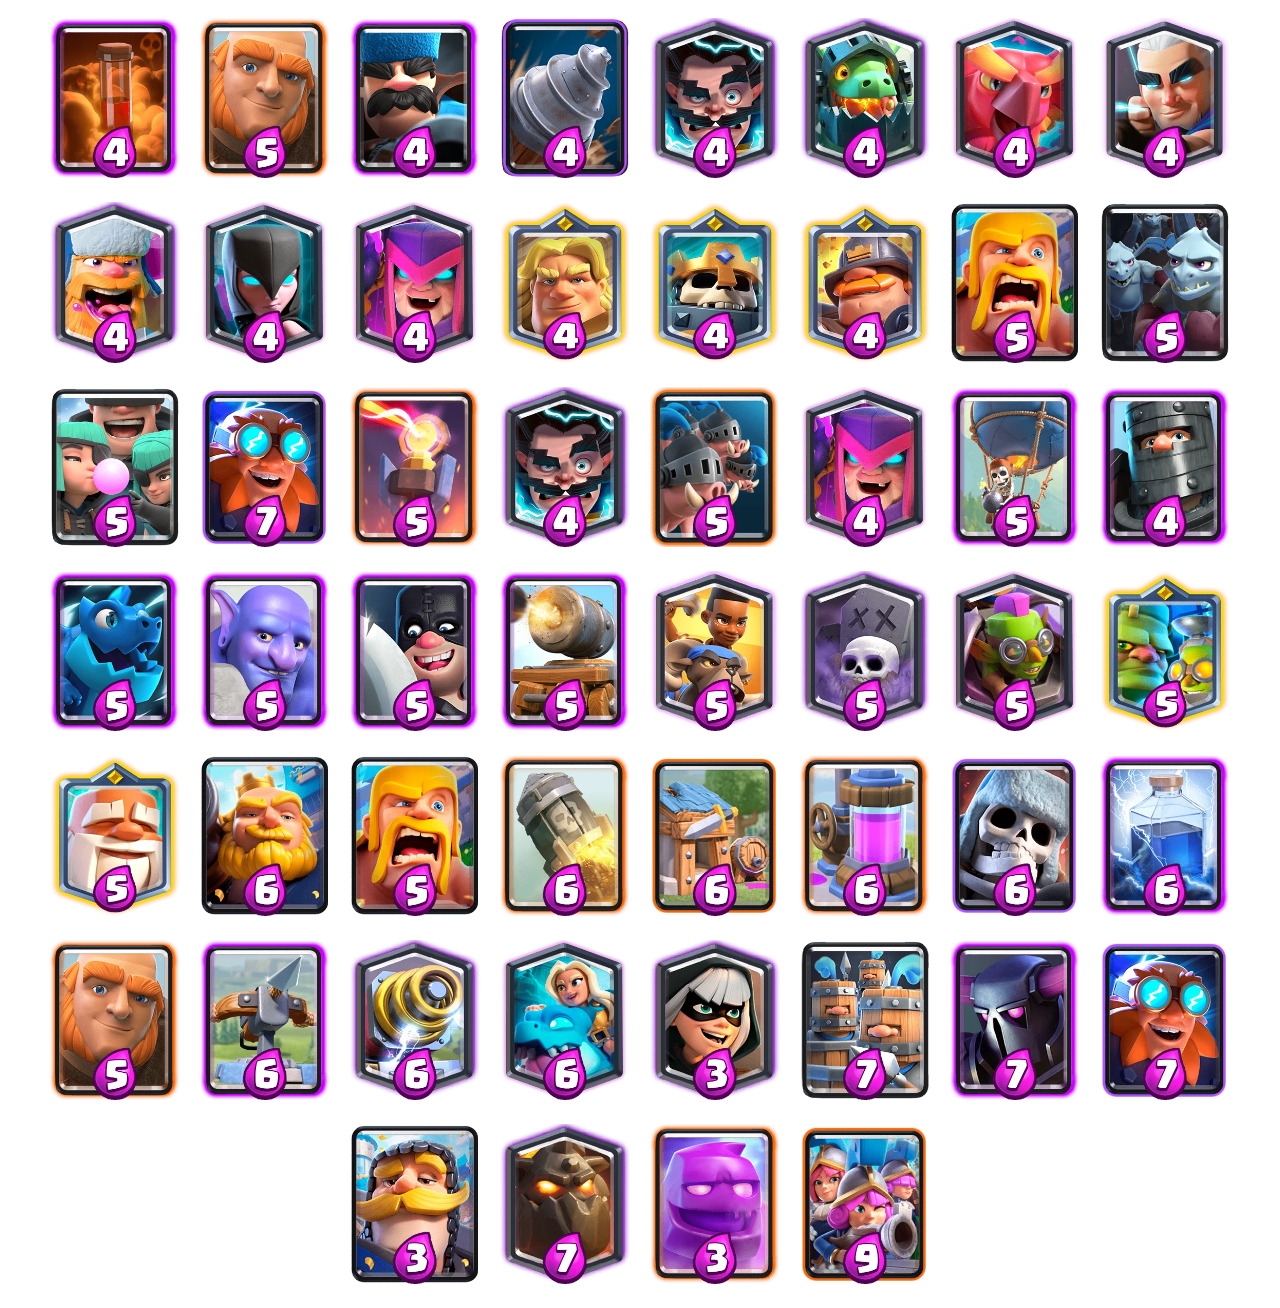
==== commit 07236f49: "commit" ====
--- a/cartes.html
+++ b/cartes.html
@@ -30,360 +30,360 @@
 
         </div>
     </nav>
-    <img src="imagee_back.jpeg" alt="Image de fond" class="arrire-image-pour-site">
+    <img src="images/a2fb230ac13e58c9232bc22892220593.jpg" alt="Image de fond" class="arrire-image-pour-site">
     </header>
 
     <div class="cr-margin">
         
 
         <a href="description_cartes.html#squelletes" target="_blank">
-            <img src="Skellies.webp" alt="Carte de Bomber">
+            <img src="images/Skellies.webp" alt="Carte de Bomber">
     </a>
     <a href="description_cartes.html#esprit_electrique" target="_blank">
-        <img src="ElectroSpirit.webp" alt="Carte de Bomber">
+        <img src="images/ElectroSpirit.webp" alt="Carte de Bomber">
     </a>
     
     <a href="description_cartes.html#esprit_de_feu">
-        <img src="FireSpirit.webp" alt="Carte de Bomber">
+        <img src="images/FireSpirit.webp" alt="Carte de Bomber">
     </a>
     <a href="description_cartes.html#esprit_de_glace">
-        <img src="icespirit.webp" alt="Carte de Bomber">
+        <img src="images/icespirit.webp" alt="Carte de Bomber">
     </a>
     <a href="description_cartes.html#heal_spirit" target="_blank">
-        <img src="HealSpirit.webp" alt="Carte de Bomber">
+        <img src="images/HealSpirit.webp" alt="Carte de Bomber">
     </a>
     <a href="description_cartes.html#mirror" target="_blank">
-        <img src="Mirror.webp" alt="Carte de Bomber">
+        <img src="images/Mirror.webp" alt="Carte de Bomber">
     </a>
     <a href="description_cartes.html#gobs" target="_blank">
-        <img src="Gobs.webp" alt="Carte de Bomber">
+        <img src="images/Gobs.webp" alt="Carte de Bomber">
     </a>
     <a href="description_cartes.html#spear_gobs" target="_blank">
-        <img src="SpearGobs.webp" alt="Carte de Bomber">
+        <img src="images/Gobs.webp" alt="Carte de Bomber">
     </a>
     <a href="description_cartes.html#bomber" target="_blank">
-        <img src="Bomber.webp" alt="Carte de Bomber">
+        <img src="images/Bomber.webp" alt="Carte de Bomber">
     </a>
     <a href="description_cartes.html#bats" target="_blank">
-        <img src="Bats.webp" alt="Carte de Bomber">
+        <img src="images/Bats.webp" alt="Carte de Bomber">
     </a>
     <a href="description_cartes.html#zap" target="_blank">
-        <img src="Zap.webp" alt="Carte de Bomber">
+        <img src="images/Zap.webp" alt="Carte de Bomber">
     </a>
     <a href="description_cartes.html#snowball" target="_blank">
-        <img src="Snowball.webp" alt="Carte de Bomber">
+        <img src="images/Snowball.webp" alt="Carte de Bomber">
     </a>
     <a href="description_cartes.html#berserker" target="_blank">
-        <img src="Berserker.webp" alt="Carte de Bomber">
+        <img src="images/Berserker.webp" alt="Carte de Bomber">
     </a>
     <a href="description_cartes.html#ice_golem" target="_blank">
-        <img src="IceGolem.webp" alt="Carte de Bomber">
+        <img src="images/Golem.webp" alt="Carte de Bomber">
     </a>
     <a href="description_cartes.html#suspicious_bush" target="_blank">
-        <img src="SuspiciousBush.webp" alt="Carte de Bomber">
+        <img src="images/SuspiciousBush.webp" alt="Carte de Bomber">
     </a>
     <a href="description_cartes.html#barb_barrel" target="_blank">
-        <img src="BarbBarrel.webp" alt="Carte de Bomber">
+        <img src="images/BarbBarrel.webp" alt="Carte de Bomber">
     </a>
     <a href="description_cartes.html#goblin_curse" target="_blank">
-        <img src="GoblinCurse.webp" alt="Carte de Bomber">
+        <img src="images/GoblinCurse.webp" alt="Carte de Bomber">
     </a>
     <a href="description_cartes.html#rage" target="_blank">
-        <img src="Rage.webp" alt="Carte de Bomber">
+        <img src="images/Rage.webp" alt="Carte de Bomber">
     </a>
     <a href="description_cartes.html#log" target="_blank">
-        <img src="Log.webp" alt="Carte de Bomber">
+        <img src="images/Log.webp" alt="Carte de Bomber">
     </a>
     <a href="description_cartes.html#archers" target="_blank">
-        <img src="Archers.webp" alt="Carte de Bomber">
+        <img src="images/Archers.webp" alt="Carte de Bomber">
     </a>
     <a href="description_cartes.html#arrows" target="_blank">
-        <img src="Arrows.webp" alt="Carte de Bomber">
+        <img src="images/Arrows.webp" alt="Carte de Bomber">
     </a>
     <a href="description_cartes.html#knight" target="_blank">
-        <img src="Knight.webp" alt="Carte de Bomber">
+        <img src="images/GoldenKnight.webp" alt="Carte de Bomber">
     </a>
     <a href="description_cartes.html#minions" target="_blank">
-        <img src="Minions.webp" alt="Carte de Bomber">
+        <img src="images/Minions.webp" alt="Carte de Bomber">
     </a>
     <a href="description_cartes.html#cannon" target="_blank">
-        <img src="Cannon.webp" alt="Carte de Bomber">
+        <img src="images/Cannon.webp" alt="Carte de Bomber">
     </a>
     <a href="description_cartes.html#goblin_gang" target="_blank">
-        <img src="GobGang.webp" alt="Carte de Bomber">
+        <img src="images/GobGang.webp" alt="Carte de Bomber">
     </a>
     <a href="description_cartes.html#skeleton_barrel" target="_blank">
-        <img src="SkellyBarrel.webp" alt="Carte de Bomber">
+        <img src="images/Barrel.webp" alt="Carte de Bomber">
     </a>
     <a href="description_cartes.html#firecracker" target="_blank">
-        <img src="Firecracker.webp" alt="Carte de Bomber">
+        <img src="images/Firecracker.webp" alt="Carte de Bomber">
     </a>
     <a href="description_cartes.html#royal_delivery" target="_blank">
-        <img src="RoyalDelivery.webp" alt="Carte de Bomber">
+        <img src="images/RoyalDelivery.webp" alt="Carte de Bomber">
     </a>
     <a href="description_cartes.html#mega_minion" target="_blank">
-        <img src="MM.webp" alt="Carte de Bomber">
+        <img src="images/MM.webp" alt="Carte de Bomber">
     </a>
     <a href="description_cartes.html#dart_goblin" target="_blank">
-        <img src="DartGob.webp" alt="Carte de Bomber">
+        <img src="images/DartGob.webp" alt="Carte de Bomber">
     </a>
     <a href="description_cartes.html#earthquake" target="_blank">
-        <img src="Earthquake.webp" alt="Carte de Bomber">
+        <img src="images/Earthquake.webp" alt="Carte de Bomber">
     </a>
     <a href="description_cartes.html#elixir_golem" target="_blank">
-        <img src="ElixirGolem.webp" alt="Carte de Bomber">
+        <img src="images/ElixirGolem.webp" alt="Carte de Bomber">
     </a>
     <a href="description_cartes.html#barrel" target="_blank">
-        <img src="Barrel.webp" alt="Carte de Bomber">
+        <img src="images/BarbBarrel.webp" alt="Carte de Bomber">
     </a>
     <a href="description_cartes.html#guards" target="_blank">
-        <img src="Guards.webp" alt="Carte de Bomber">
+        <img src="images/Guards.webp" alt="Carte de Bomber">
     </a>
     <a href="description_cartes.html#skarmy" target="_blank">
-        <img src="Skarmy.webp" alt="Carte de Bomber">
+        <img src="images/Skarmy.webp" alt="Carte de Bomber">
     </a>
     <a href="description_cartes.html#vines" target="_blank">
-        <img src="Vines.webp" alt="Carte de Bomber">
+        <img src="images/Vines.webp" alt="Carte de Bomber">
     </a>
     <a href="description_cartes.html#clone" target="_blank">
-        <img src="Clone.webp" alt="Carte de Bomber">
+        <img src="images/Clone.webp" alt="Carte de Bomber">
     </a>
     <a href="description_cartes.html#tornado" target="_blank">
-        <img src="Tornado.webp" alt="Carte de Bomber">
+        <img src="images/Tornado.webp" alt="Carte de Bomber">
     </a>
     <a href="description_cartes.html#void" target="_blank">
-        <img src="Void.webp" alt="Carte de Bomber">
+        <img src="images/Void.webp" alt="Carte de Bomber">
     </a>
     <a href="description_cartes.html#miner" target="_blank">
-        <img src="Miner.webp" alt="Carte de Bomber">
+        <img src="images/MightyMiner.webp" alt="Carte de Bomber">
     </a>
     <a href="description_cartes.html#princess" target="_blank">
-        <img src="Princess.webp" alt="Carte de Bomber">
+        <img src="images/Princess.webp" alt="Carte de Bomber">
     </a>
     <a href="description_cartes.html#ice_wiz" target="_blank">
-        <img src="IceWiz.webp" alt="Carte de Bomber">
+        <img src="images/eWiz.webp" alt="Carte de Bomber">
     </a>
     <a href="description_cartes.html#ghost" target="_blank">
-        <img src="Ghost.webp" alt="Carte de Bomber">
+        <img src="images/Ghost.webp" alt="Carte de Bomber">
     </a>
     <a href="description_cartes.html#bandit" target="_blank">
-        <img src="Bandit.webp" alt="Carte de Bomber">
+        <img src="images/Bandit.webp" alt="Carte de Bomber">
     </a>
     <a href="description_cartes.html#fisherman" target="_blank">
-        <img src="Fisherman.webp" alt="Carte de Bomber">
+        <img src="images/Fisherman.webp" alt="Carte de Bomber">
     </a>
     <a href="description_cartes.html#little_prince" target="_blank">
-        <img src="LittlePrince.webp" alt="Carte de Bomber">
+        <img src="images/LittlePrince.webp" alt="Carte de Bomber">
     </a>
     <a href="description_cartes.html#skeleton_dragons" target="_blank">
-        <img src="SkeletonDragons.webp" alt="Carte de Bomber">
+        <img src="images/SkeletonDragons.webp" alt="Carte de Bomber">
     </a>
     <a href="description_cartes.html#mortar" target="_blank">
-        <img src="Mortar.webp" alt="Carte de Bomber">
+        <img src="images/Mortar.webp" alt="Carte de Bomber">
     </a>
     <a href="description_cartes.html#tesla" target="_blank">
-        <img src="Tesla.webp" alt="Carte de Bomber">
+        <img src="images/Tesla.webp" alt="Carte de Bomber">
     </a>
     <a href="description_cartes.html#mini_pekka" target="_blank">
-        <img src="MP.webp" alt="Carte de Bomber">
+        <img src="images/MP.webp" alt="Carte de Bomber">
     </a>
     <a href="description_cartes.html#musketeer" target="_blank">
-        <img src="Musk.webp" alt="Carte de Bomber">
+        <img src="images/Musk.webp" alt="Carte de Bomber">
     </a>
     <a href="description_cartes.html#goblin_cage" target="_blank">
-        <img src="GoblinCage.webp" alt="Carte de Bomber">
+        <img src="images/GoblinCage.webp" alt="Carte de Bomber">
     </a>
     <a href="description_cartes.html#goblin_hut" target="_blank">
-        <img src="GobHut.webp" alt="Carte de Bomber">
+        <img src="images/GobHut.webp" alt="Carte de Bomber">
     </a>
     <a href="description_cartes.html#valkyrie" target="_blank">
-        <img src="Valk.webp" alt="Carte de Bomber">
+        <img src="images/Valk.webp" alt="Carte de Bomber">
     </a>
     <a href="description_cartes.html#ram" target="_blank">
-        <img src="Ram.webp" alt="Carte de Bomber">
+        <img src="images/Ram.webp" alt="Carte de Bomber">
     </a>
     <a href="description_cartes.html#flying_machine" target="_blank">
-        <img src="FlyingMachine.webp" alt="Carte de Bomber">
+        <img src="images/FlyingMachine.webp" alt="Carte de Bomber">
     </a>
     <a href="description_cartes.html#hog_rider" target="_blank">
-        <img src="Hog.webp" alt="Carte de Bomber">
+        <img src="images/Hog.webp" alt="Carte de Bomber">
     </a>
     <a href="description_cartes.html#battle_healer" target="_blank">
-        <img src="BattleHealer.webp" alt="Carte de Bomber">
+        <img src="images/BattleHealer.webp" alt="Carte de Bomber">
     </a>
     <a href="description_cartes.html#furnace" target="_blank">
-        <img src="Furnace.webp" alt="Carte de Bomber">
+        <img src="images/Furnace.webp" alt="Carte de Bomber">
     </a>
     <a href="description_cartes.html#zappies" target="_blank">
-        <img src="Zappies.webp" alt="Carte de Bomber">
+        <img src="images/Zappies.webp" alt="Carte de Bomber">
     </a>
     <a href="description_cartes.html#goblin_demolisher" target="_blank">
-        <img src="GoblinDemolisher.webp" alt="Carte de Bomber">
+        <img src="images/GoblinDemolisher.webp" alt="Carte de Bomber">
     </a>
     <a href="description_cartes.html#baby_dragon" target="_blank">
-        <img src="BabyD.webp" alt="Carte de Bomber">
+        <img src="images/BabyD.webp" alt="Carte de Bomber">
     </a>
     <a href="description_cartes.html#dark_prince" target="_blank">
-        <img src="DarkPrince.webp" alt="Carte de Bomber">
+        <img src="images/DarkPrince.webp" alt="Carte de Bomber">
     </a>
     <a href="description_cartes.html#freeze" target="_blank">
-        <img src="Freeze.webp" alt="Carte de Bomber">
+        <img src="images/Freeze.webp" alt="Carte de Bomber">
     </a>
     <a href="description_cartes.html#poison" target="_blank">
-        <img src="Poison.webp" alt="Carte de Bomber">
+        <img src="images/Poison.webp" alt="Carte de Bomber">
     </a>
     <a href="description_cartes.html#rune_giant" target="_blank">
-        <img src="RuneGiant.webp" alt="Carte de Bomber">
+        <img src="images/Giant.webp" alt="Carte de Bomber">
     </a>
     <a href="description_cartes.html#hunter" target="_blank">
-        <img src="Hunter.webp" alt="Carte de Bomber">
+        <img src="images/Hunter.webp" alt="Carte de Bomber">
     </a>
     <a href="description_cartes.html#goblin_drill" target="_blank">
-        <img src="GoblinDrill.webp" alt="Carte de Bomber">
+        <img src="images/GoblinDrill.webp" alt="Carte de Bomber">
     </a>
     <a href="description_cartes.html#electro_wizard" target="_blank">
-        <img src="eWiz.webp" alt="Carte de Bomber">
+        <img src="images/eWiz.webp" alt="Carte de Bomber">
     </a>
     <a href="description_cartes.html#inferno_dragon" target="_blank">
-        <img src="InfernoD.webp" alt="Carte de Bomber">
+        <img src="images/InfernoD.webp" alt="Carte de Bomber">
     </a>
     <a href="description_cartes.html#phoenix" target="_blank">
-        <img src="Phoenix.webp" alt="Carte de Bomber">
+        <img src="images/Phoenix.webp" alt="Carte de Bomber">
     </a>
     <a href="description_cartes.html#magic_archer" target="_blank">
-        <img src="MagicArcher.webp" alt="Carte de Bomber">
+        <img src="images/MagicArcher.webp" alt="Carte de Bomber">
     </a>
     <a href="description_cartes.html#lumberjack" target="_blank">
-        <img src="Lumber.webp" alt="Carte de Bomber">
+        <img src="images/Lumber.webp" alt="Carte de Bomber">
     </a>
     <a href="description_cartes.html#night_witch" target="_blank">
-        <img src="NightWitch.webp" alt="Carte de Bomber">
+        <img src="images/NightWitch.webp" alt="Carte de Bomber">
     </a>
     <a href="description_cartes.html#mother_witch" target="_blank">
-        <img src="MotherWitch.webp" alt="Carte de Bomber">
+        <img src="images/MotherWitch.webp" alt="Carte de Bomber">
     </a>
     <a href="description_cartes.html#golden_knight" target="_blank">
-        <img src="GoldenKnight.webp" alt="Carte de Bomber">
+        <img src="images/GoldenKnight.webp" alt="Carte de Bomber">
     </a>
     <a href="description_cartes.html#skeleton_king" target="_blank">
-        <img src="SkeletonKing.webp" alt="Carte de Bomber">
+        <img src="images/SkeletonKing.webp" alt="Carte de Bomber">
     </a>
     <a href="description_cartes.html#mighty_miner" target="_blank">
-        <img src="MightyMiner.webp" alt="Carte de Bomber">
+        <img src="images/MightyMiner.webp" alt="Carte de Bomber">
     </a>
     <a href="description_cartes.html#barbarians" target="_blank">
-        <img src="Barbs.webp" alt="Carte de Bomber">
+        <img src="images/Barbs.webp" alt="Carte de Bomber">
     </a>
     <a href="description_cartes.html#horde" target="_blank">
-        <img src="Horde.webp" alt="Carte de Bomber">
+        <img src="images/Horde.webp" alt="Carte de Bomber">
     </a>
     <a href="description_cartes.html#rascals" target="_blank">
-        <img src="Rascals.webp" alt="Carte de Bomber">
+        <img src="images/Rascals.webp" alt="Carte de Bomber">
     </a>
     <a href="description_cartes.html#giant" target="_blank">
-        <img src="Giant.webp" alt="Carte de Bomber">
+        <img src="images/ElectroGiant.webp" alt="Carte de Bomber">
     </a>
     <a href="description_cartes.html#inferno_tower" target="_blank">
-        <img src="Inferno.webp" alt="Carte de Bomber">
+        <img src="images/Inferno.webp" alt="Carte de Bomber">
     </a>
     <a href="description_cartes.html#wizard" target="_blank">
-        <img src="Wiz.webp" alt="Carte de Bomber">
+        <img src="images/eWiz.webp" alt="Carte de Bomber">
     </a>
     <a href="description_cartes.html#royal_hogs" target="_blank">
-        <img src="RoyalHogs.webp" alt="Carte de Bomber">
+        <img src="images/RoyalHogs.webp" alt="Carte de Bomber">
     </a>
     <a href="description_cartes.html#witch" target="_blank">
-        <img src="Witch.webp" alt="Carte de Bomber">
+        <img src="images/MotherWitch.webp" alt="Carte de Bomber">
     </a>
     <a href="description_cartes.html#balloon" target="_blank">
-        <img src="Balloon.webp" alt="Carte de Bomber">
+        <img src="images/Balloon.webp" alt="Carte de Bomber">
     </a>
     <a href="description_cartes.html#prince" target="_blank">
-        <img src="Prince.webp" alt="Carte de Bomber">
+        <img src="images/DarkPrince.webp" alt="Carte de Bomber">
     </a>
     <a href="description_cartes.html#electro_dragon" target="_blank">
-        <img src="eDragon.webp" alt="Carte de Bomber">
+        <img src="images/eDragon.webp" alt="Carte de Bomber">
     </a>
     <a href="description_cartes.html#bowler" target="_blank">
-        <img src="Bowler.webp" alt="Carte de Bomber">
+        <img src="images/Bowler.webp" alt="Carte de Bomber">
     </a>
     <a href="description_cartes.html#executioner" target="_blank">
-        <img src="Exe.webp" alt="Carte de Bomber">
+        <img src="images/Exe.webp" alt="Carte de Bomber">
     </a>
     <a href="description_cartes.html#cannon_cart" target="_blank">
-        <img src="CannonCart.webp" alt="Carte de Bomber">
+        <img src="images/CannonCart.webp" alt="Carte de Bomber">
     </a>
     <a href="description_cartes.html#ram_rider" target="_blank">
-        <img src="RamRider.webp" alt="Carte de Bomber">
+        <img src="images/RamRider.webp" alt="Carte de Bomber">
     </a>
     <a href="description_cartes.html#graveyard" target="_blank">
-        <img src="Graveyard.webp" alt="Carte de Bomber">
+        <img src="images/Graveyard.webp" alt="Carte de Bomber">
     </a>
     <a href="description_cartes.html#goblin_machine" target="_blank">
-        <img src="GoblinMachine.webp" alt="Carte de Bomber">
+        <img src="images/GoblinMachine.webp" alt="Carte de Bomber">
     </a>
     <a href="description_cartes.html#goblinstein" target="_blank">
-        <img src="Goblinstein.webp" alt="Carte de Bomber">
+        <img src="images/Goblinstein.webp" alt="Carte de Bomber">
     </a>
     <a href="description_cartes.html#monk" target="_blank">
-        <img src="Monk.webp" alt="Carte de Bomber">
+        <img src="images/Monk.webp" alt="Carte de Bomber">
     </a>
     <a href="description_cartes.html#royal_giant" target="_blank">
-        <img src="RG.webp" alt="Carte de Bomber">
+        <img src="images/RG.webp" alt="Carte de Bomber">
     </a>
     <a href="description_cartes.html#elite_barbarians" target="_blank">
-        <img src="eBarbs.webp" alt="Carte de Bomber">
+        <img src="images/Barbs.webp" alt="Carte de Bomber">
     </a>
     <a href="description_cartes.html#rocket" target="_blank">
-        <img src="Rocket.webp" alt="Carte de Bomber">
+        <img src="images/Rocket.webp" alt="Carte de Bomber">
     </a>
     <a href="description_cartes.html#barbarian_hut" target="_blank">
-        <img src="BarbHut.webp" alt="Carte de Bomber">
+        <img src="images/BarbHut.webp" alt="Carte de Bomber">
     </a>
     <a href="description_cartes.html#elixir_pump" target="_blank">
-        <img src="Pump.webp" alt="Carte de Bomber">
+        <img src="images/Pump.webp" alt="Carte de Bomber">
     </a>
     <a href="description_cartes.html#giant_skeleton" target="_blank">
-        <img src="GiantSkelly.webp" alt="Carte de Bomber">
+        <img src="images/GiantSkelly.webp" alt="Carte de Bomber">
     </a>
     <a href="description_cartes.html#lightning" target="_blank">
-        <img src="Lightning.webp" alt="Carte de Bomber">
+        <img src="images/Lightning.webp" alt="Carte de Bomber">
     </a>
     <a href="description_cartes.html#goblin_giant" target="_blank">
-        <img src="GobGiant.webp" alt="Carte de Bomber">
+        <img src="images/Giant.webp" alt="Carte de Bomber">
     </a>
     <a href="description_cartes.html#x_bow" target="_blank">
-        <img src="XBow.webp" alt="Carte de Bomber">
+        <img src="images/XBow.webp" alt="Carte de Bomber">
     </a>
     <a href="description_cartes.html#sparky" target="_blank">
-        <img src="Sparky.webp" alt="Carte de Bomber">
+        <img src="images/Sparky.webp" alt="Carte de Bomber">
     </a>
     <a href="description_cartes.html#spirit_empress" target="_blank">
-        <img src="SpiritEmpress.webp" alt="Carte de Bomber">
+        <img src="images/SpiritEmpress.webp" alt="Carte de Bomber">
     </a>
     <a href="description_cartes.html#boss_bandit" target="_blank">
-        <img src="BossBandit.webp" alt="Carte de Bomber">
+        <img src="images/Bandit.webp" alt="Carte de Bomber">
     </a>
     <a href="description_cartes.html#royal_recruits" target="_blank">
-        <img src="RoyalRecruits.webp" alt="Carte de Bomber">
+        <img src="images/RoyalRecruits.webp" alt="Carte de Bomber">
     </a>
     <a href="description_cartes.html#pekka" target="_blank">
-        <img src="PEKKA.webp" alt="Carte de Bomber">
+        <img src="images/PEKKA.webp" alt="Carte de Bomber">
     </a>
     <a href="description_cartes.html#electro_giant" target="_blank">
-        <img src="ElectroGiant.webp" alt="Carte de Bomber">
+        <img src="images/ElectroGiant.webp" alt="Carte de Bomber">
     </a>
     <a href="description_cartes.html#mega_knight" target="_blank">
-        <img src="MegaKnight.webp" alt="Carte de Bomber">
+        <img src="images/Knight.webp" alt="Carte de Bomber">
     </a>
     <a href="description_cartes.html#lava_hound" target="_blank">
-        <img src="Lava.webp" alt="Carte de Bomber">
+        <img src="images/Lava.webp" alt="Carte de Bomber">
     </a>
     <a href="description_cartes.html#golem" target="_blank">
-        <img src="Golem.webp" alt="Carte de Bomber">
+        <img src="images/ElixirGolem.webp" alt="Carte de Bomber">
     </a>
     <a href="description_cartes.html#three_musketeers" target="_blank">
-        <img src="3M.webp" alt="Carte de Bomber">
+        <img src="images/3M.webp" alt="Carte de Bomber">
     </a>
 
         
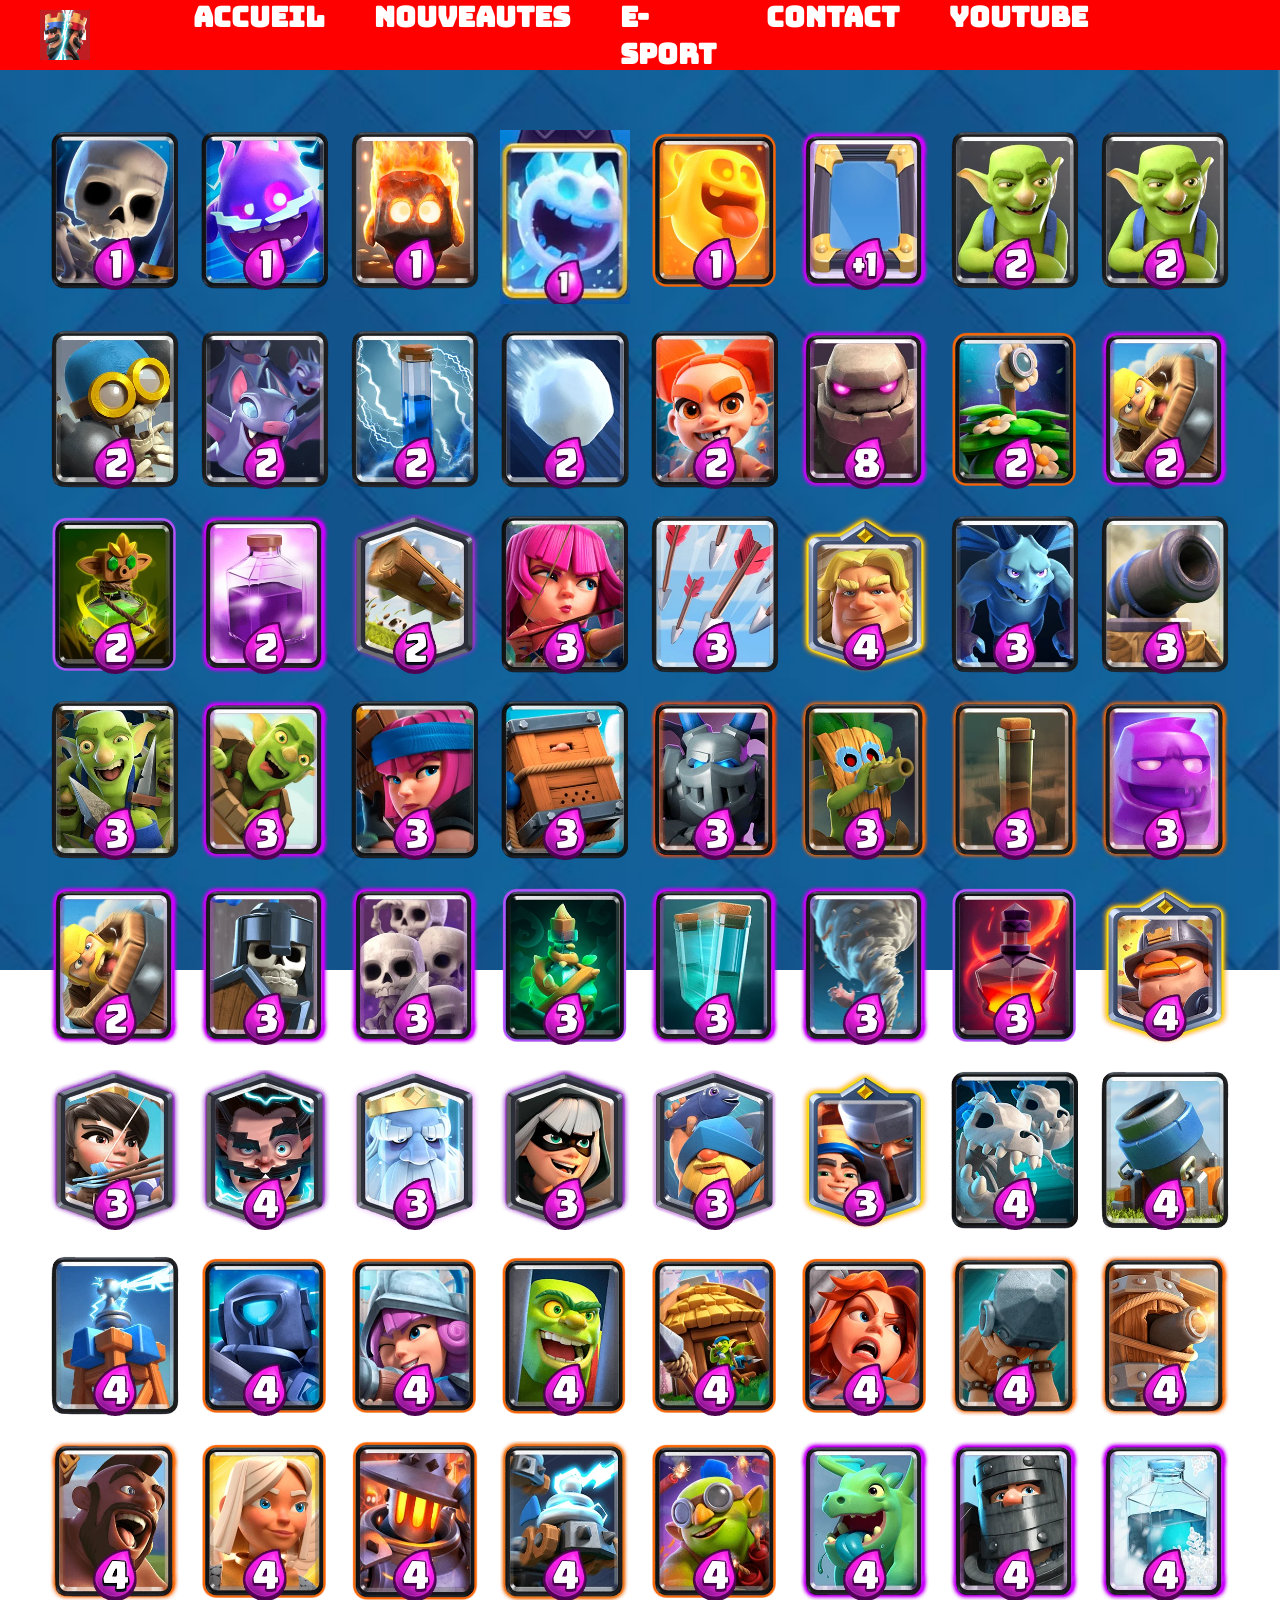
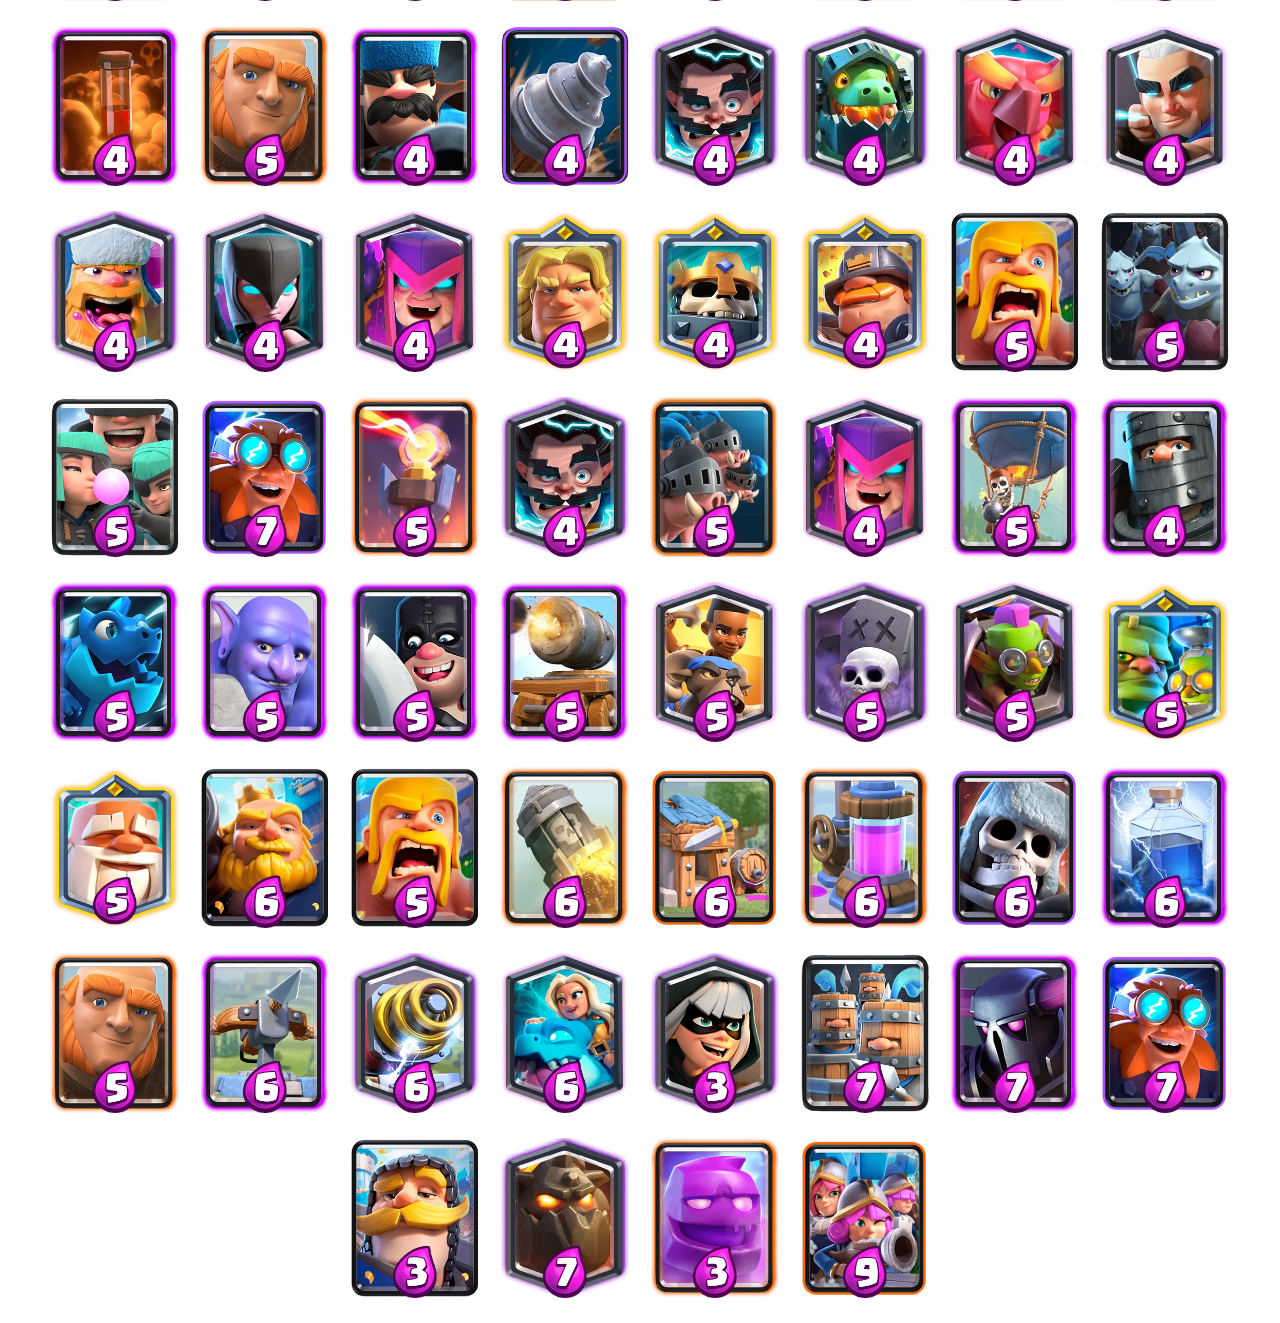
==== commit 1b0ee78a: "commit" ====
--- a/cartes.html
+++ b/cartes.html
@@ -6,6 +6,9 @@
     <title>Clash Royale Suisse 🇨🇭</title>
     <link rel="stylesheet" href="style_webdb.css">
     <link rel="icon" href="Capture d’écran 2026-01-23 150504.png" type="image/png">
+    <link rel="preconnect" href="https://fonts.googleapis.com">
+    <link rel="preconnect" href="https://fonts.gstatic.com" crossorigin>
+<link href="https://fonts.googleapis.com/css2?family=Bebas+Neue&family=Bungee&display=swap" rel="stylesheet">
 </head>
 <body>
     <header>
@@ -16,17 +19,16 @@
         <a href="site_p_webdb.html" class="logo-link">
           
           <!--image arriere page-->
-            <img src="Capture d’écran 2026-01-23 150504.png" alt="logo" id="logo" width="50" height="50">
+            <img src="images/logo_clash_royale.png" alt="logo" id="logo" width="50" height="50">
         </a>
 
         <!--liens en haut-->
         <div class="nav-links">
             <a href="site_p_webdb.html">Accueil</a>
             <a href="site_news.html">Nouveautes</a>
-            <a href="https://discord.com/">E-sport</a>
-            <a href="site_contact.html">Services</a>
+            <a href="https://discord.com/invite/clashroyale">E-sport</a>
+            <a href="site_contact.html">Contact</a>
             <a href="https://www.youtube.com/@mhlgcr_off">Youtube</a>
-            <a href="cartes.html">Cartes</a>
 
         </div>
     </nav>
--- a/style_webdb.css
+++ b/style_webdb.css
@@ -298,13 +298,16 @@
     .contact-box input:focus, 
     .contact-box textarea:focus {
         outline: none;
-        border-color: #007bff;
-        box-shadow: 0 0 5px rgba(0,123,255,0.3);
+        border-color: #ff626a;
+        box-shadow: 0 0 5px #ff4775;
     }
     .contact-box button {
+        display: flex;
+        justify-content: center;
+        justify-self: center;
         width: 100%;
         padding: 12px;
-        background-color: #007bff;
+        background-color: #ff000d;
         color: white;
         border: none;
         border-radius: 8px;
@@ -314,7 +317,7 @@
     }
 
     .contact-box button:hover {
-        background-color: #0056b3;
+        background-color: rgb(70, 238, 70);
     }
     .choix-de-saison-button {
         display: block;
@@ -740,4 +743,87 @@
     justify-self: center;
     width: 1300px;
     height: auto;
+}
+.description-perso {
+    display: flex;
+    text-align: center;
+    flex-direction: column;
+    justify-content: center;
+    justify-self: center;
+    width: 700px;
+    border: beige solid 1px;
+    color: beige;
+}
+.description-perso img {
+    display: flex;
+    align-self: center;
+    width: 100px;
+    height: auto;
+}
+@media (max-width: 768px) {
+    .description-perso {
+    display: flex;
+    align-self: center;
+    width: 400px;
+    height: auto;
+    }
+}
+.teams-box {
+    display: flex;
+    text-align: center;
+    flex-direction: column;
+    justify-content: center;
+    justify-self: center;
+    width: 450px;
+    height: 550px;
+    border: rgb(65, 65, 54) solid 1px;
+    color: beige;
+    background-color: rgba(0, 0, 0, 0.85);
+    font-size: 30px;
+    border-radius: 10px;
+    margin: 10px 10px;
+}
+.teams-box img {
+    display: flex;
+    width: 100px;
+    height: auto;
+    justify-self: center;
+    align-self: center;
+    margin-top: 5px;
+    margin-bottom: 5px;
+}
+.teams-box p {
+    
+}
+.teams-box a {
+    text-decoration: none;
+}
+.teams-box a:hover {
+    color: rgb(255, 0, 0);
+}
+.teams-box h7 {
+    font-size: 20px;
+}
+@media (max-width: 768px) {
+    .teams-box {
+        width: 500px;
+    }
+}
+.teams-box a {
+  text-decoration: none;
+  color: rgb(179, 19, 219);
+  transition: color 0.3s; /* Transition douce lors du survol */
+}
+.all-teams-boxes {
+    display: flex;
+    flex-direction: row;
+    justify-content: center;
+    gap: 20px;
+}
+.all-teams-boxes2 {
+    display: flex;
+    flex-direction: row;
+    justify-content: center;
+    gap: 20px;
+    margin-top: 10px;
 }
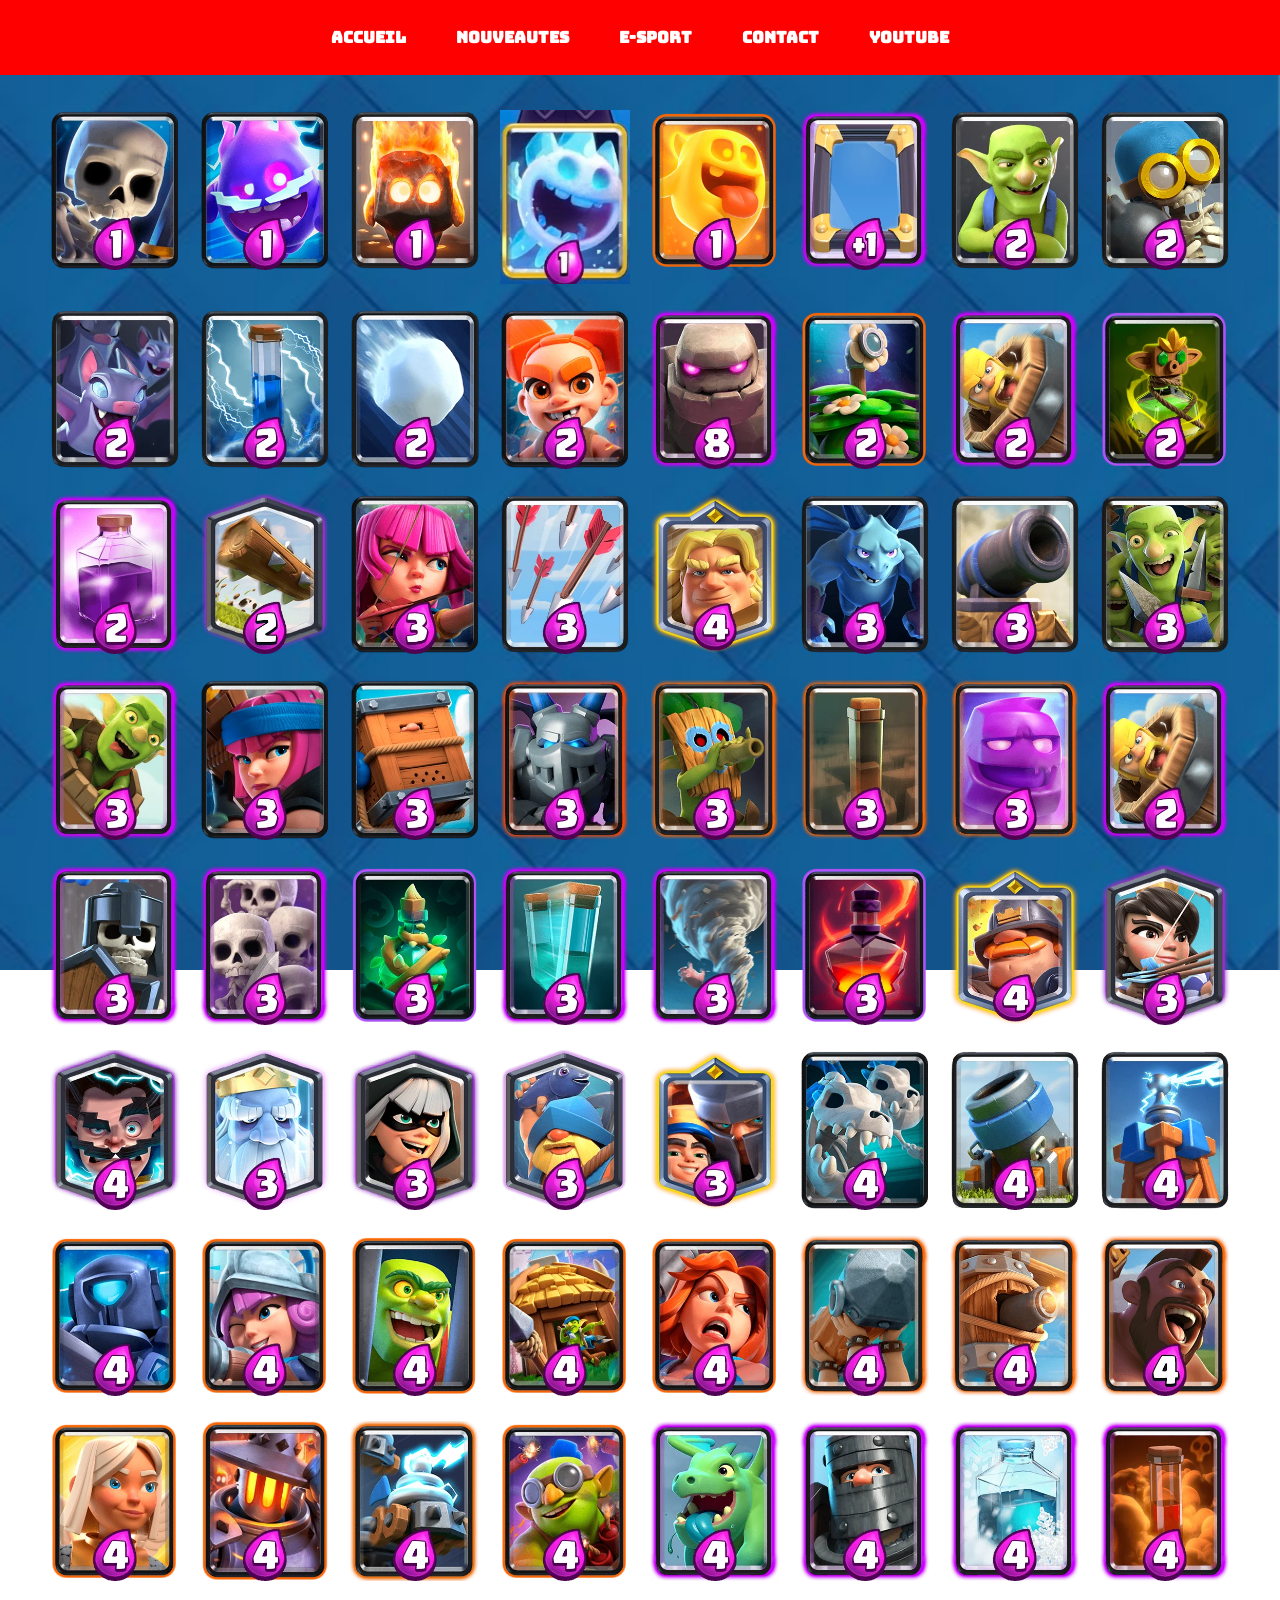
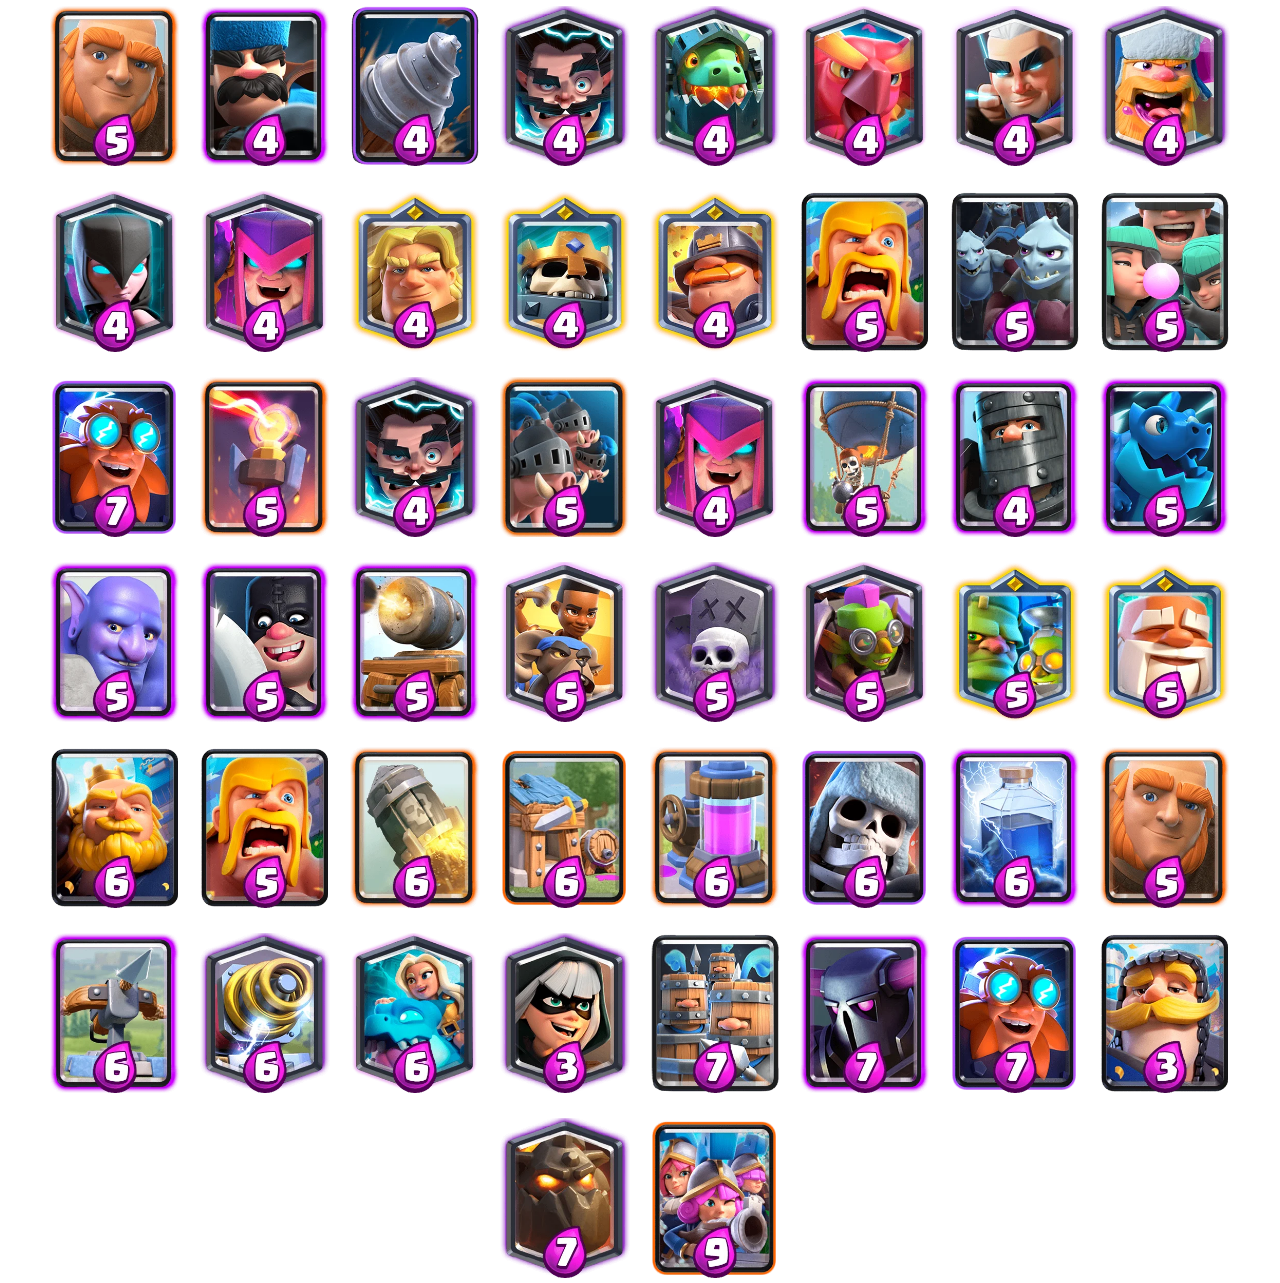
==== commit a13bcd84: "commit" ====
--- a/cartes.html
+++ b/cartes.html
@@ -26,7 +26,7 @@
         <div class="nav-links">
             <a href="site_p_webdb.html">Accueil</a>
             <a href="site_news.html">Nouveautes</a>
-            <a href="https://discord.com/invite/clashroyale">E-sport</a>
+            <a href="e-sport.html">E-sport</a>
             <a href="site_contact.html">Contact</a>
             <a href="https://www.youtube.com/@mhlgcr_off">Youtube</a>
 
@@ -60,9 +60,6 @@
     <a href="description_cartes.html#gobs" target="_blank">
         <img src="images/Gobs.webp" alt="Carte de Bomber">
     </a>
-    <a href="description_cartes.html#spear_gobs" target="_blank">
-        <img src="images/Gobs.webp" alt="Carte de Bomber">
-    </a>
     <a href="description_cartes.html#bomber" target="_blank">
         <img src="images/Bomber.webp" alt="Carte de Bomber">
     </a>
@@ -380,9 +377,6 @@
     </a>
     <a href="description_cartes.html#lava_hound" target="_blank">
         <img src="images/Lava.webp" alt="Carte de Bomber">
-    </a>
-    <a href="description_cartes.html#golem" target="_blank">
-        <img src="images/ElixirGolem.webp" alt="Carte de Bomber">
     </a>
     <a href="description_cartes.html#three_musketeers" target="_blank">
         <img src="images/3M.webp" alt="Carte de Bomber">
--- a/style_webdb.css
+++ b/style_webdb.css
@@ -1,39 +1,50 @@
-@font-face {
-    font-family: 'Supercell-Magic';
-    src: url('https://online-fonts.com/fonts/clash-royale-mobile-ui') format('Clash Text Regular 400'),
-         url('https://online-fonts.com/fonts/clash-royale-mobile-ui') format('Clash Text Regular 400');
-    font-weight: normal;
-    font-style: normal;
-}
 * {
-    margin: 0;
+    max-width: auto;
     padding: 0;
     box-sizing: border-box;
     font-family: "Bungee", sans-serif;
 }
+
 .navigation {
     display: flex;
     align-items: center;
+    justify-items: center;
     background-color: #ff0000;
     padding: 10px 40px;
-    justify-content: space-between;
     position: fixed;
     width: 100%;
     top: 0;
     left: 0;
     z-index: 100;
+    justify-content: center;
+}
+
+.nav-links {
+    display: flex;
+    position: absolute;
+    gap: 50px;
     font-family: "Bungee", sans-serif;
 }
-#logo {
-    display: block;
-}
-.nav-links {
-    display: flex;
-    gap: 50px;
-    position: absolute;
-    left: 50%;
-    transform: translateX(-50%);
-    font-family: "Bungee", sans-serif;
+
+@media (max-width: 768px) {
+  .navigation a {
+    font-size: 10px;
+  }
+  .nav-links a {
+    font-size: 10px;
+  }
+  .navigation {
+    font-size: 10px;
+  }
+  .nav-links {
+    font-size: 10px;
+  }
+}
+
+.navigation img {
+    align-self: left;
+    justify-self: left;
+    margin-right: 1700px;
 }
 .nav-right {
     display: flex;
@@ -56,7 +67,6 @@
     font-family: "Bungee", sans-serif;
     text-decoration: none;
     font-weight: bold;
-    font-size: 28px;
 }
 .hook {
     font-weight: bold;
@@ -212,22 +222,7 @@
   box-shadow: 0 4px 8px rgba(0,0,0,0.2);
 }
 
-@media (max-width: 768px) {
-  article {
-    padding: 15px;
-    margin: 10px 5px;
-    font-size: 14px;
-  }
-  article img {
-    max-width: 100%;
-  }
-  .navigation a {
-    font-size: 18px;
-  }
-  .nav-links {
-    gap: 20px;
-  }
-}
+
 h2 {
   color: #ff1100;
 }
@@ -430,17 +425,17 @@
     position: fixed;
     top: 0;
     left: 0;
-    width: 100vw;
-    height: 100vh;
+   width: 100%;
+   height: 100%;
     z-index: -1;
     object-fit: cover;
     object-position: center;
     margin-top: 70px;
 }
 
-@media only screen and (max-width: 768px) {
+@media only screen and (max-width: 600px) {
     .arrire-image-pour-site {
-        transform: scale(1.1);
+transform: scale(1.1);
     }
 }
 .live-button {
@@ -524,13 +519,27 @@
     flex-wrap: wrap;
     gap: 20px;
     justify-content: center;
-    padding: 20px;
+    padding: 0px;
     margin: 0 auto;
 }
 .cr-margin img {
     width: 130px;
     height: auto;
 }
+@media (max-width: 600px){
+    .cr-margin img {
+    width: 80px;
+    height: auto;
+}
+.cr-margin {
+    display: flex;
+    flex-wrap: wrap;
+    gap: 5px;
+    justify-content: center;
+    margin: 0 auto;
+}
+}
+
 
 .left-image-banner {
     position: static;
@@ -542,12 +551,31 @@
   position: relative;
 }
 
+.pass-royale-link {
+  cursor: pointer;
+  margin-left: 840px;
+  width: 300px;
+  height: 100px;
+}
+@media only screen and (max-width: 600px) {
+    .pass-royale-link {
+        width: 400px;
+    }
+}
+@media (max-width: 768px){
 .pass-royale-link {
   top: 0px;
   right: 0px;
   z-index: 99;
   cursor: pointer;
   margin-left: 840px;
+}
+.pass-royale-img {
+  width: 140px;
+  height: auto;
+  transition: transform 0.3s ease;
+  margin-top: 0px;
+}
 }
 
 .pass-royale-img {
@@ -590,30 +618,63 @@
   cursor: pointer;
 }
 .play-img {
+    display: flex;
+    justify-content: center;
+    justify-self: center;
+    align-self: center;
     width: 200px;
   height: auto;
   transition: transform 0.3s ease;
-  margin-left: 850px;
-  margin-top: 140px;
 }
 .play-img:hover {
   transform: scale(1.1);
 }
 .option-right-list {
+    display: flex;
+    justify-content: right;
+}
+.option-right-list img {
     display: flex;
     flex-direction: row;
     gap: 10px;
     justify-content: right;
-    margin-top: -360px;
+    margin-top: -430px;
     margin-right: 5px;
-}
-.pass-royale-img-right {
+    width: 100px;
+    height: 100px;
+}
+@media (max-width: 600px) {
+    .option-right-list img {
     display: flex;
     flex-direction: row;
-    gap: 10px;
+    justify-content: right;
+    margin-top: -430px;
+    margin-right: 5px;
+    width: 50px;
+    height: 50px;
+    transform: scale(1.1);
+}
+.option-right-list {
+    display: flex;
+    justify-content: right;
+    transform: scale(1.1);
+}
+}
+.pass-royale-img-right img {
+    display: flex;
     margin-top: 5px;
-    justify-content: right;
-    margin-right: 5px;
+    width: 300px;
+    height: 100px;
+    justify-self: right;
+}
+@media (max-width: 600px) {
+    .pass-royale-img-right img {
+    display: flex;
+    margin-top: 5px;
+    width: 100px;
+    height: 100px;
+    justify-self: right;
+}
 }
 .banner-left {
     display: flex;
@@ -653,9 +714,7 @@
 }
 .bottom-menu-buttons {
     display: flex;
-    gap: 200px;
-    justify-content: center;
-    margin-top: 5px;
+    justify-content: space-between;
 }
 .deck {
   display: flex;
@@ -728,7 +787,7 @@
 }
 h6 {
     display: flex;
-    font-size: 100px;
+    font-size: 50px;
     font-family: "Bungee", sans-serif;
     font-style: normal;
     text-align: center;
@@ -741,7 +800,7 @@
     text-align: center;
     font-weight: bold;
     justify-self: center;
-    width: 1300px;
+    width: 700px;
     height: auto;
 }
 .description-perso {
@@ -792,9 +851,6 @@
     margin-top: 5px;
     margin-bottom: 5px;
 }
-.teams-box p {
-    
-}
 .teams-box a {
     text-decoration: none;
 }
@@ -812,7 +868,7 @@
 .teams-box a {
   text-decoration: none;
   color: rgb(179, 19, 219);
-  transition: color 0.3s; /* Transition douce lors du survol */
+  transition: color 0.3s;
 }
 .all-teams-boxes {
     display: flex;
